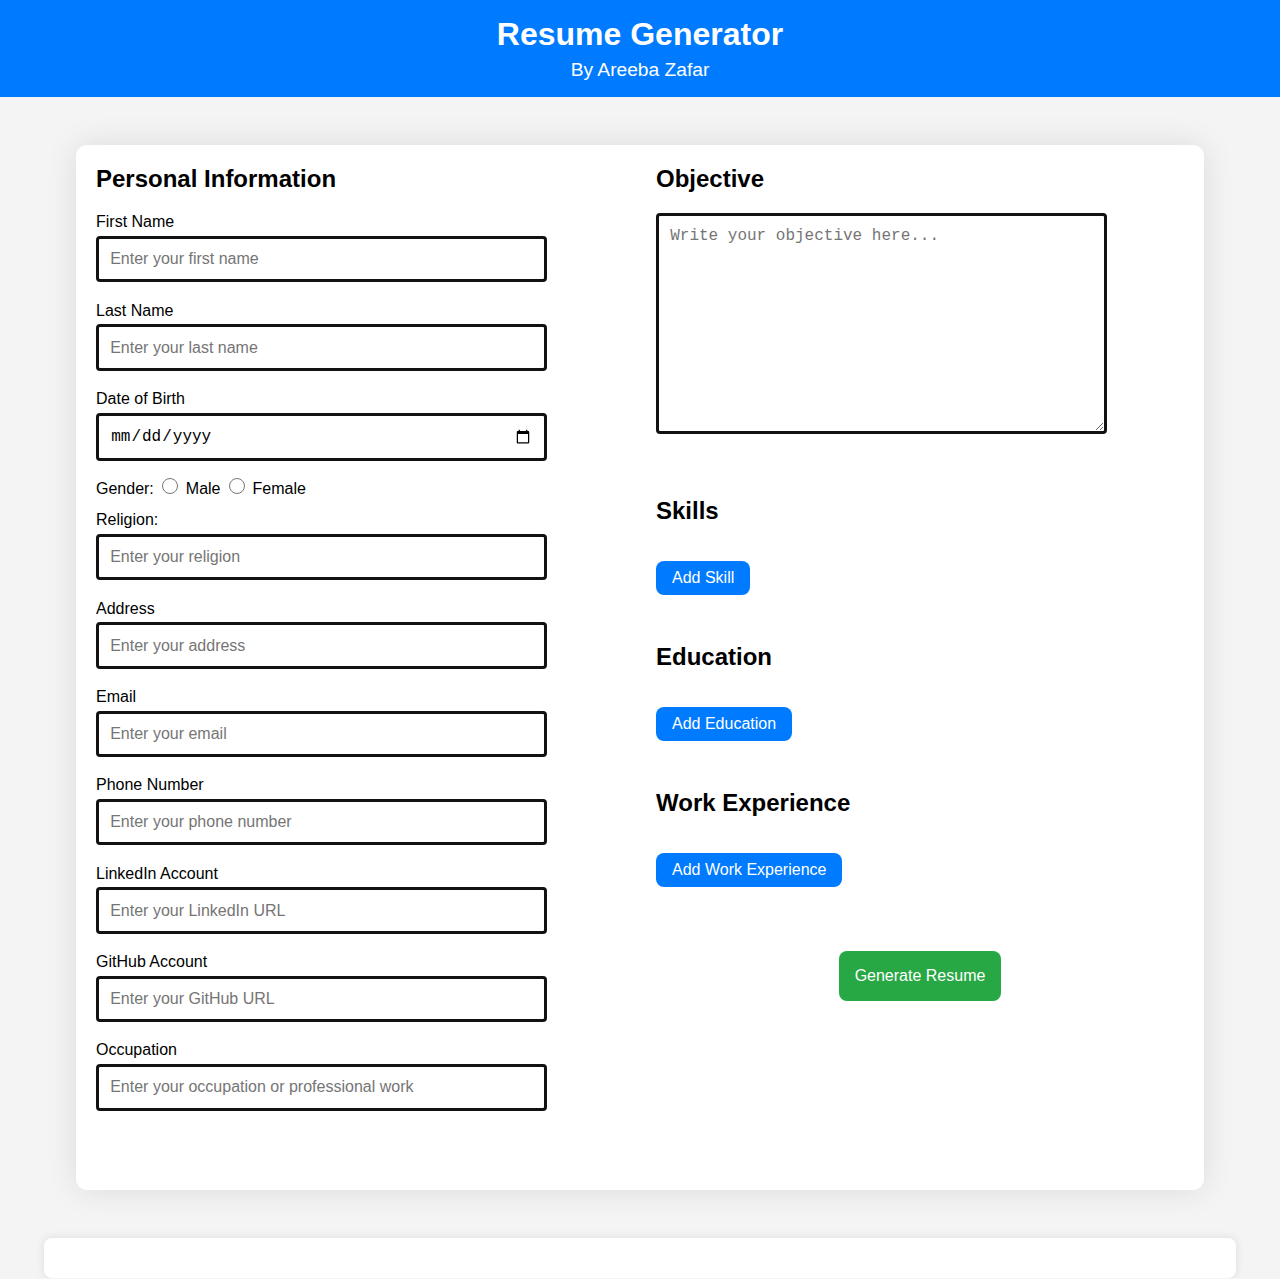
==== index.html @ 207bda74 "first commit" ====
<!DOCTYPE html>
<html lang="en">

<head>
    <meta charset="UTF-8">
    <meta name="viewport" content="width=device-width, initial-scale=1.0">
    <link rel="stylesheet" href="style.css">
    <title>Static Resume Builder</title>
</head>

<body>

    <div class="heading">
        <h1>Resume Generator</h1>
        <p>By Areeba Zafar</p>
    </div>

    <div class="container">
        <!-- Left Side: Personal Information -->
        <section class="personalInfo">
            <h2>Personal Information</h2>
            <div>
                <label for="fName">First Name</label>
                <input type="text" id="fName" placeholder="Enter your first name">
            </div>
            <div>
                <label for="lName">Last Name</label>
                <input type="text" id="lName" placeholder="Enter your last name">
            </div>
            <div>
                <label for="dob">Date of Birth</label>
                <input type="date" id="dob">
            </div>
            <div class="gender-options">
                <label>Gender:</label>
                <input type="radio" id="male" name="gender" value="male">
                <label for="male">Male</label>
                <input type="radio" id="female" name="gender" value="female">
                <label for="female">Female</label>
            </div>
            <div>
                <label for="religion">Religion:</label>
                <input type="text" id="religion" placeholder="Enter your religion">
            </div>
            <div>
                <label for="address">Address</label>
                <input type="text" id="address" placeholder="Enter your address">
            </div>
            <div>
                <label for="email">Email</label>
                <input type="email" id="email" placeholder="Enter your email">
            </div>
            <div>
                <label for="phone">Phone Number</label>
                <input type="tel" id="phone" placeholder="Enter your phone number">
            </div>
            <div>
                <label for="linkedin">LinkedIn Account</label>
                <input type="url" id="linkedin" placeholder="Enter your LinkedIn URL">
            </div>
            <div>
                <label for="github">GitHub Account</label>
                <input type="url" id="github" placeholder="Enter your GitHub URL">
            </div>
            <div>
                <label for="occupation">Occupation</label>
                <input type="text" id="occupation" placeholder="Enter your occupation or professional work">
            </div>
        </section>

        <!-- Right Side: Objective, Skills, Education, Work Experience -->
        <div class="right-sections">
            <section class="objective">
                <h2>Objective</h2>
                <textarea id="objective" placeholder="Write your objective here..."></textarea>
            </section>

            <section class="skills">
                <h2>Skills</h2>
                <div id="skills-container">
                    <!-- Skill fields will be added here -->
                </div>
                <button id="add-skill">Add Skill</button>
            </section>

            <section class="education">
                <h2>Education</h2>
                <div id="education-container">
                    <!-- Education fields will be added here -->
                </div>
                <button id="add-education">Add Education</button>
            </section>

            <section class="workExperience">
                <h2>Work Experience</h2>
                <div id="work-container">
                    <!-- Work experience fields will be added here -->
                </div>
                <button id="add-work">Add Work Experience</button>
            </section>

            <!-- Generate CV Button -->
    <div class="cv-button">
        <button class="generate-cv-btn">Generate Resume</button>
    </div>

        </div>
    </div>


    <!-- Container Where generated resume will be displayed -->
     <div class="resume-container">

     </div>

    <script src="main.js"></script>

</body>

</html>
---- style.css ----
body {
    font-family: Arial, sans-serif;
    margin: 0;
    padding: 1.25rem;
    background-color: #f4f4f4;
  }
  
  .heading {
    background-color: #007bff;
    color: #fff;
    padding: 3rem;
    text-align: center;
  }
  
  .heading h1 {
    margin: 0;
  }
  
  .heading p {
    margin: 0.4rem 0 0;
    font-size: 1.2rem;
    font-weight: 400;
  }
  
  .container {
    display: grid;
    grid-template-columns: 1fr 2fr;
    gap: 6rem;
    width: 100%;
    max-width: 70%;
    margin: 3rem auto;
    padding: 20px;
    background: white;
    border-radius: 0.7rem;
    box-shadow: 0 0 2rem rgba(0, 0, 0, 0.1);
  }
  
  .personalInfo {
    grid-column: 1;
  }
  
  .right-sections {
    grid-column: 2;
  }
  
  section {
    margin-bottom: 3rem;
  }
  
  section h2 {
    margin-top: 0;
  }
  
  label {
    display: block;
    margin: 0.5rem 0 0.3rem;
    font-size: 1rem;
    font-weight: 500;
  }
  
  input[type="text"],
  input[type="date"],
  textarea {
    width: 70%;
    padding: 0.7rem;
    margin-bottom: 0.7rem;
    border: 0.2rem solid #131111;
    border-radius: 4px;
    font-size: 1rem;
  }
  
  .social-media {
    margin-top: 2rem;
  }
  
  #objective {
    height: 12rem;
  }
  
  input[type="text"]::placeholder,
  input[type="date"]::placeholder,
  textarea::placeholder {
    font-size: 1rem;
  }
  
  input[type="date"] {
    font-size: 1rem;
  }
  
  .gender-options {
    display: flex;
    align-items: center;
  }
  
  .gender-options label {
    font-size: 1rem;
  }
  
  .gender-options input[type="radio"] {
    width: 1rem;
    height: 1rem;
    margin-left: 1rem;
    margin-right: 0.5rem;
    margin-bottom: 0.4rem;
  }
  
  button {
    padding: 0.5rem 1.4rem;
    border: none;
    background-color: #007bff;
    color: #fff;
    border-radius: 0.5rem;
    cursor: pointer;
    margin-right: 1rem;
    font-size: 1rem;
    margin-top: 1rem;
  }
  
  button:hover {
    background-color: #0056b3;
  }
  
  .remove-btn {
    background-color: #dc3545;
    border: none;
    padding: 0.5rem 0.5rem;
    color: #fff;
    border-radius: 0.3rem;
    cursor: pointer;
    margin-top: 0.3rem;
  }
  
  .remove-btn:hover {
    background-color: #c82333;
  }
  
  .generate-cv-btn {
    display: flex;
    margin: 4rem auto;
    padding: 1rem 1rem;
    background-color: #28a745;
    font-size: 1rem;
  }
  
  .generate-cv-btn:hover {
    background-color: #218838;
  }
  
  .cv-container {
    padding: 2rem;
    background-color: #fff;
    color: #131111;
    border-radius: 0.7rem;
    box-shadow: 0 0 2rem rgba(0, 0, 0, 0.1);
    width: 60%;
    margin: 3rem auto;
  }
  
  .cv-container h2 {
    text-align: center;
    font-size: 2rem;
    color: #007bff;
  }
  
  .cv-container p {
    font-size: 1.2rem;
    margin: 1rem 0;
  }
  
  .cv-container p strong {
    font-weight: 600;
  }
  
  .cv-container hr {
    height: 2rem;
  }
  
  @media (max-width: 1024px) {
    .container {
      grid-template-columns: 1fr;
      gap: 3rem;
      padding: 10px;
      max-width: 90%;
    }
  
    input[type="text"],
    input[type="date"],
    textarea {
      width: 70%;
    }
  
    .cv-container {
      width: 80%;
    }
  }
  
  @media (max-width: 768px) {
    .container {
      max-width: 100%;
    }
  
    .cv-container {
      width: 90%;
    }
  
    button {
      width: 100%;
      padding: 1rem;
      margin-bottom: 1rem;
    }
  
    .generate-cv-btn {
      width: 100%;
      justify-content: center;
      padding: 1rem;
    }
  }
  
  @media (max-width: 480px) {
    .heading {
      padding: 1rem;
    }
  
    .heading h1 {
      font-size: 1.5rem;
    }
  
    .heading p {
      font-size: 1rem;
    }
  
    .container {
      padding: 5px;
    }
  
    .generate-cv-btn {
      padding: 0.8rem;
    }
  
    input[type="text"],
    input[type="date"],
    textarea {
      padding: 1rem;
      font-size: 1.2rem;
    }
  }
  body {
    font-family: Arial, sans-serif;
    margin: 0;
    padding: 0;
    background-color: #f4f4f4;
  }
  
  .heading {
    background-color: #007bff;
    color: #fff;
    padding: 1rem;
    text-align: center;
  }
  
  .heading h1 {
    margin: 0;
  }
  
  .heading p {
    margin: 0.4rem 0 0;
    font-size: 1.2rem;
    font-weight: 400;
  }
  
  .container {
    display: flex;
    gap: 2rem;
    width: 100%;
    max-width: 85%;
    margin: 3rem auto;
    padding: 20px;
    background: white;
    border-radius: 0.7rem;
    box-shadow: 0 0 2rem rgba(0, 0, 0, 0.1);
  }
  
  .personalInfo,
  .right-sections {
    flex: 1;
  }
  
  section {
    margin-bottom: 3rem;
  }
  
  section h2 {
    margin-top: 0;
  }
  
  label {
    display: block;
    margin: 0.5rem 0 0.3rem;
    font-size: 1rem;
    font-weight: 500;
  }
  
  input[type="text"],
  input[type="date"],
  input[type="url"],
  input[type="email"],
  input[type="tel"],
  textarea {
    width: 80%;
    padding: 0.7rem;
    margin-bottom: 0.7rem;
    border: 0.2rem solid #131111;
    border-radius: 4px;
    font-size: 1rem;
  }
  
  #objective {
    height: 12rem;
  }
  
  input[type="text"]::placeholder,
  input[type="date"]::placeholder,
  input[type="tel"]::placeholder,
  input[type="email"]::placeholder,
  input[type="url"]::placeholder,
  textarea::placeholder {
    font-size: 1rem;
  }
  
  input[type="date"] {
    font-size: 1rem;
  }
  
  .gender-options {
    display: flex;
    align-items: center;
  }
  
  .gender-options label {
    font-size: 1rem;
  }
  
  .gender-options input[type="radio"] {
    width: 1rem;
    height: 1rem;
    margin-left: 0.5rem;
    margin-right: 0.5rem;
    margin-bottom: 0.4rem;
  }
  
  button {
    padding: 0.5rem 1rem;
    border: none;
    background-color: #007bff;
    color: #fff;
    border-radius: 0.5rem;
    cursor: pointer;
    margin-right: 1rem;
    font-size: 1rem;
  }
  
  button:hover {
    background-color: #0056b3;
  }
  
  .remove-btn {
    background-color: #dc3545;
    border: none;
    padding: 0.5rem 0.5rem;
    color: #fff;
    border-radius: 0.3rem;
    cursor: pointer;
    margin-top: 0.3rem;
    margin-bottom: 0.5rem;
  }
  
  .remove-btn:hover {
    background-color: #c82333;
  }
  
  .cv-button {
    display: flex;
    justify-content: center;
  }
  
  .generate-cv-btn {
    margin: 1rem auto;
    padding: 1rem 1rem;
    background-color: #28a745;
    font-size: 1rem;
  }
  
  .generate-cv-btn:hover {
    background-color: #218838;
  }
  
  .resume-container {
    max-width: 90%;
    margin: auto;
    background: #fff;
    padding: 1.25rem;
    border-radius: 0.5rem;
    box-shadow: 0 0 0.625rem rgba(0, 0, 0, 0.1);
  }
  
  .resume-container .header {
    text-align: center;
    margin-bottom: 1.875rem;
  }
  
  .resume-container .header h1 {
    font-size: 2.5rem;
    color: #007bff;
  }
  
  .resume-container .header p {
    font-size: 1.2rem;
  }
  
  .resume-container .resume-content {
    display: flex;
    flex-wrap: wrap;
    gap: 1.25rem;
  }
  
  .resume-container .left-side,
  .right-side {
    flex: 1;
  }
  
  .resume-container .left-side {
    padding-right: 1.25rem;
  }
  
  .resume-container .right-side {
    padding-left: 1.25rem;
    border-left: 0.0625rem solid #ccc;
  }
  
  .resume-container section {
    margin-bottom: 1.875rem;
    padding: 0.625rem;
    background: #f9f9f9;
    border-radius: 0.25rem;
  }
  
  .resume-container h2 {
    background: #007bff;
    color: white;
    padding: 0.9375rem;
    border-radius: 0.25rem;
    font-size: 1.5rem;
    margin-bottom: 2rem;
  }
  
  .resume-container p {
    margin-bottom: 0.9375rem;
  }
  
  .resume-container a {
    color: #007bff;
    text-decoration: none;
  }
  
  .resume-container a:hover {
    text-decoration: underline;
  }
  
  .resume-container h3 {
    font-size: 1.2rem;
    color: #333;
    margin-bottom: 0.625rem;
  }
  
  .resume-container ul {
    list-style-type: none;
    padding: 0;
    margin: 0;
    display: flex;
    flex-direction: column;
    align-items: center;
    margin-bottom: 2rem;
  }
  
  .resume-container ul li {
    background: #e9ecef;
    margin: 1rem 0;
    padding: 1rem;
    border-radius: 0.25rem;
    width: 80%;
    text-align: center;
  }
  
  .resume-container .footer {
    text-align: center;
    padding: 0.9375rem;
    border-top: 0.0625rem solid #ccc;
    margin-top: 1.875rem;
    font-size: 1rem;
    font-weight: 600;
  }
  
  .resume-container .footer a {
    text-decoration: none;
    color: #007bff;
    margin: 0 0.75rem;
  }
  
  .resume-container .footer a:hover {
    text-decoration: underline;
  }
  
  @media (max-width: 1024px) {
    .container {
      flex-direction: row;
      max-width: 90%;
      padding: 10px;
    }
  
    .personalInfo,
    .right-sections {
      flex: 1;
    }
  
    input[type="text"],
    input[type="date"],
    input[type="url"],
    input[type="email"],
    input[type="tel"],
    textarea {
      width: 70%;
    }
  
    .cv-container {
      width: 80%;
    }

    .resume-container {
        max-width: 85%;
      }
    
  }
  
  @media (max-width: 768px) {
    .container {
      flex-direction: column;
      gap: 1rem;
    }
  
    .personalInfo,
    .right-sections {
      width: 100%;
    }
  
    button {
      width: 10rem;
      margin-bottom: 1rem;
    }
  
    .generate-cv-btn {
      width: 12rem;
    }
  
    .remove-btn {
      width: 5rem;
      margin-top: 0.5rem;
    }
  
    .resume-container .resume-content {
      flex-direction: column;
      gap: 0;
    }
  
    .resume-container .left-side,
    .right-side {
      padding: 0;
      border-left: none;
    }

    .resume-container .right-side {
        border: none
      }
  
    .resume-container ul {
      flex-direction: column;
    }
  
    .resume-container li {
      width: 100%;
      max-width: none;
      text-align: center;
    }
  }
  
  @media (max-width: 480px) {
    .heading {
      padding: 1rem;
    }
  
    .heading h1 {
      font-size: 1rem;
    }
  
    .heading p {
      font-size: 1rem;
    }


    input[type="text"],
    input[type="date"],
    input[type="url"],
    input[type="email"],
    input[type="tel"],
    textarea {
      padding: 0.7rem;
      font-size: 0.9rem;
    }

    .resume-container .right-side {
        padding-left: 0;
    }
  
    .resume-container .header h1 {
      font-size: 2rem;
    }
  
    .resume-container .header p {
      font-size: 1rem;
    }
  
    .resume-container h2 {
      font-size: 1.2rem;
      margin-bottom: 1rem;
    }
  
    .resume-container h3 {
      font-size: 1rem;
    }
  }
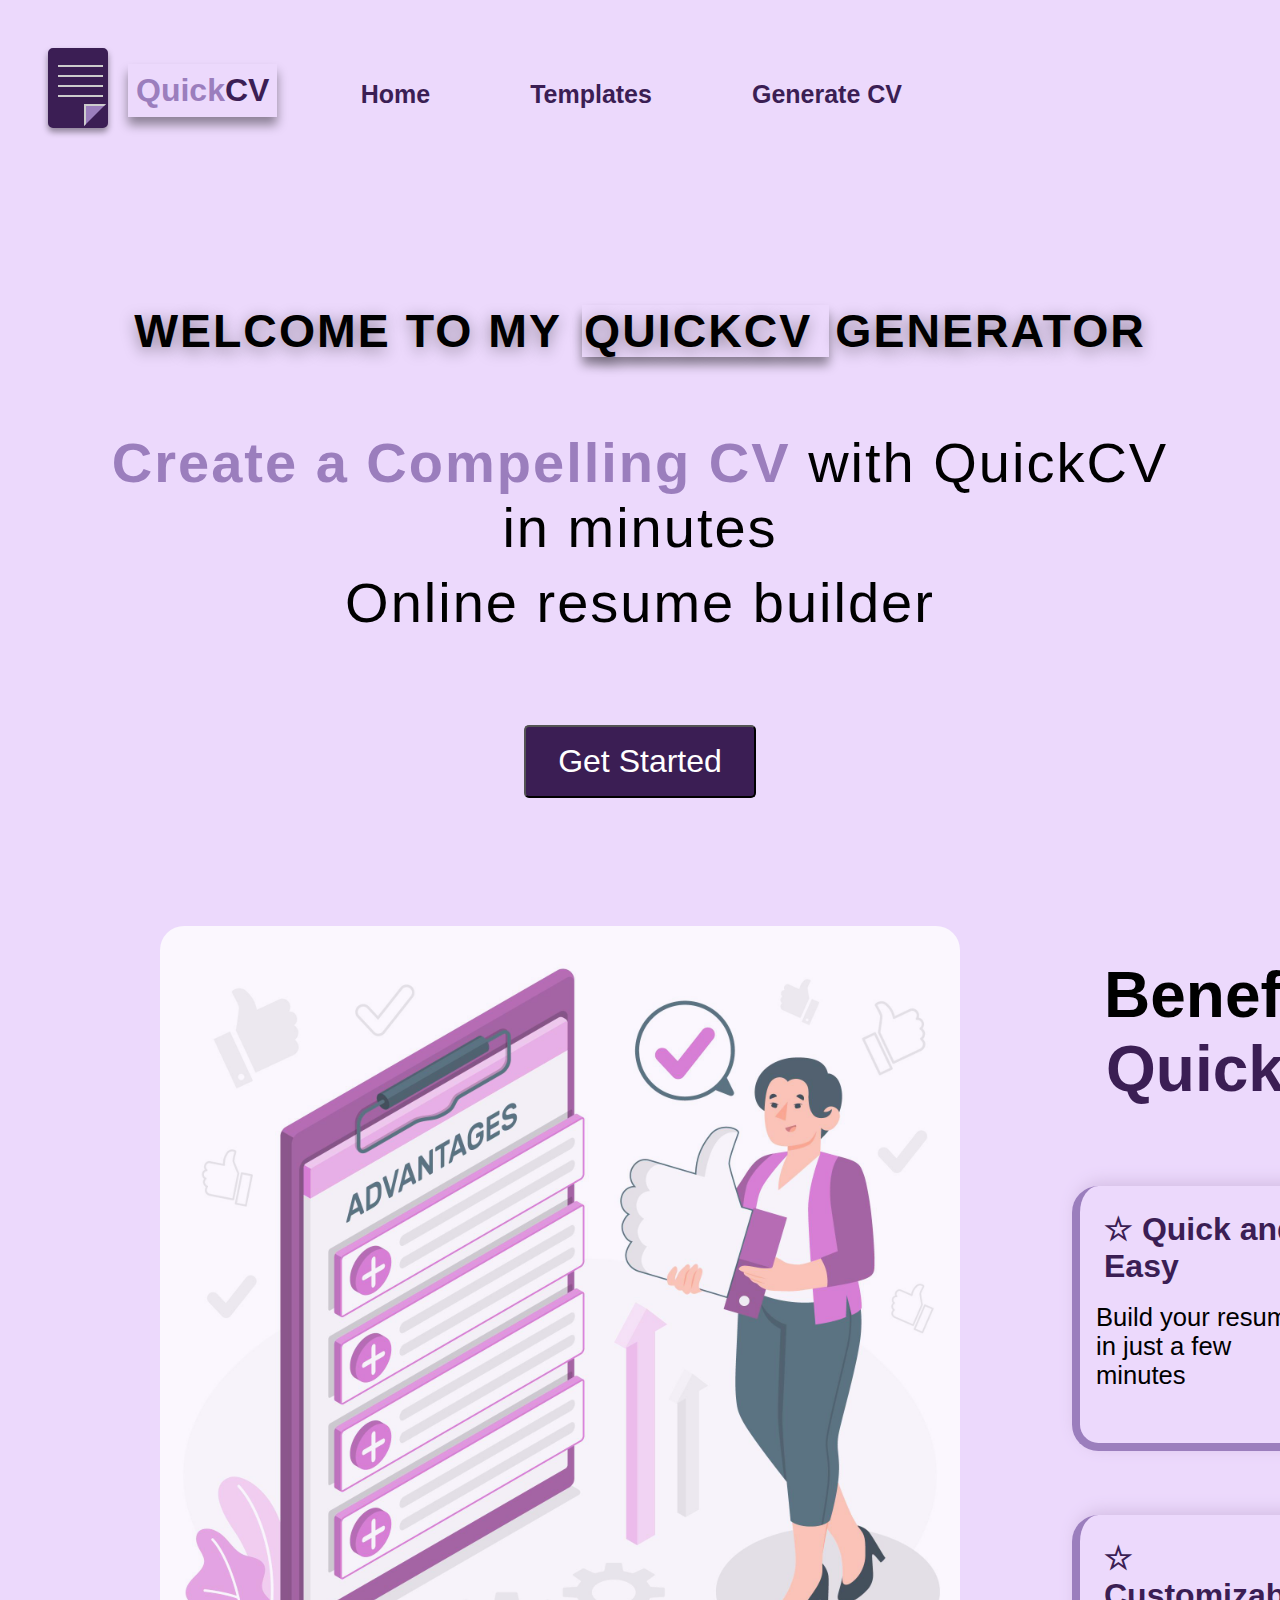
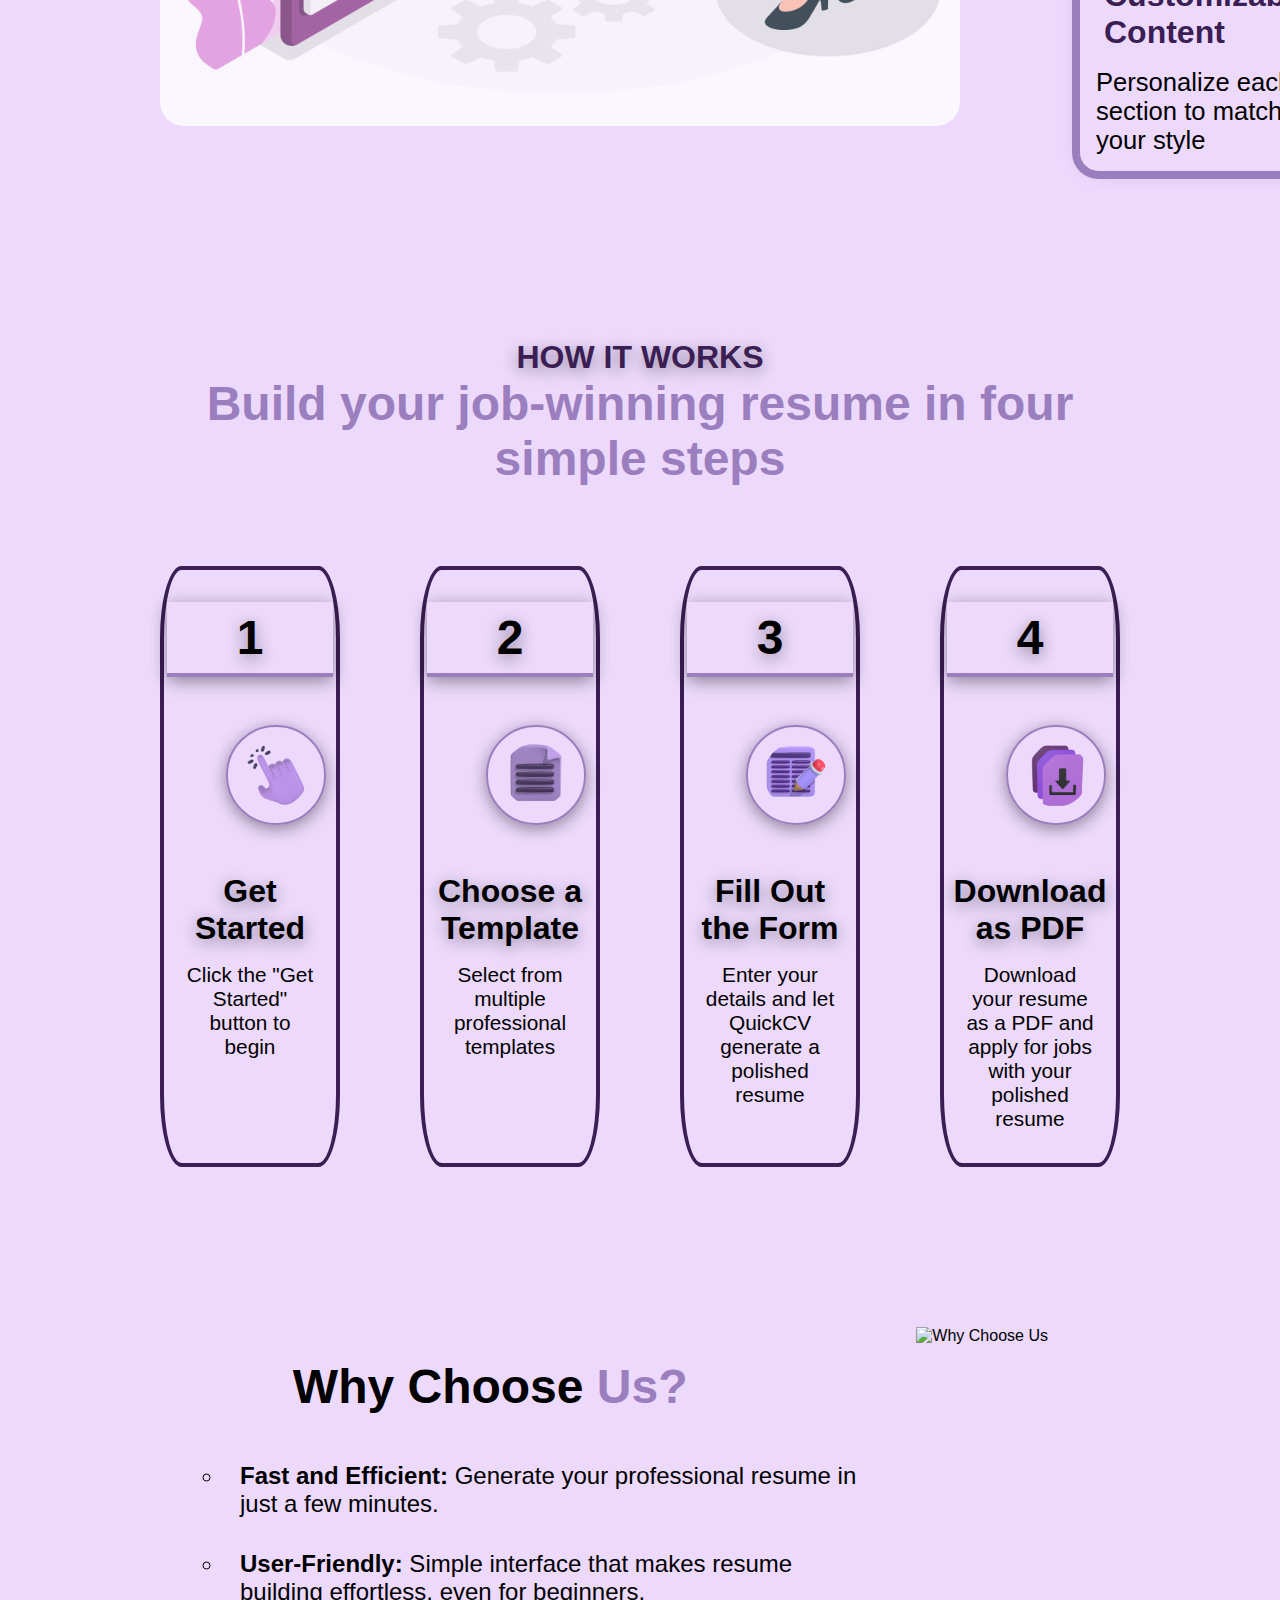
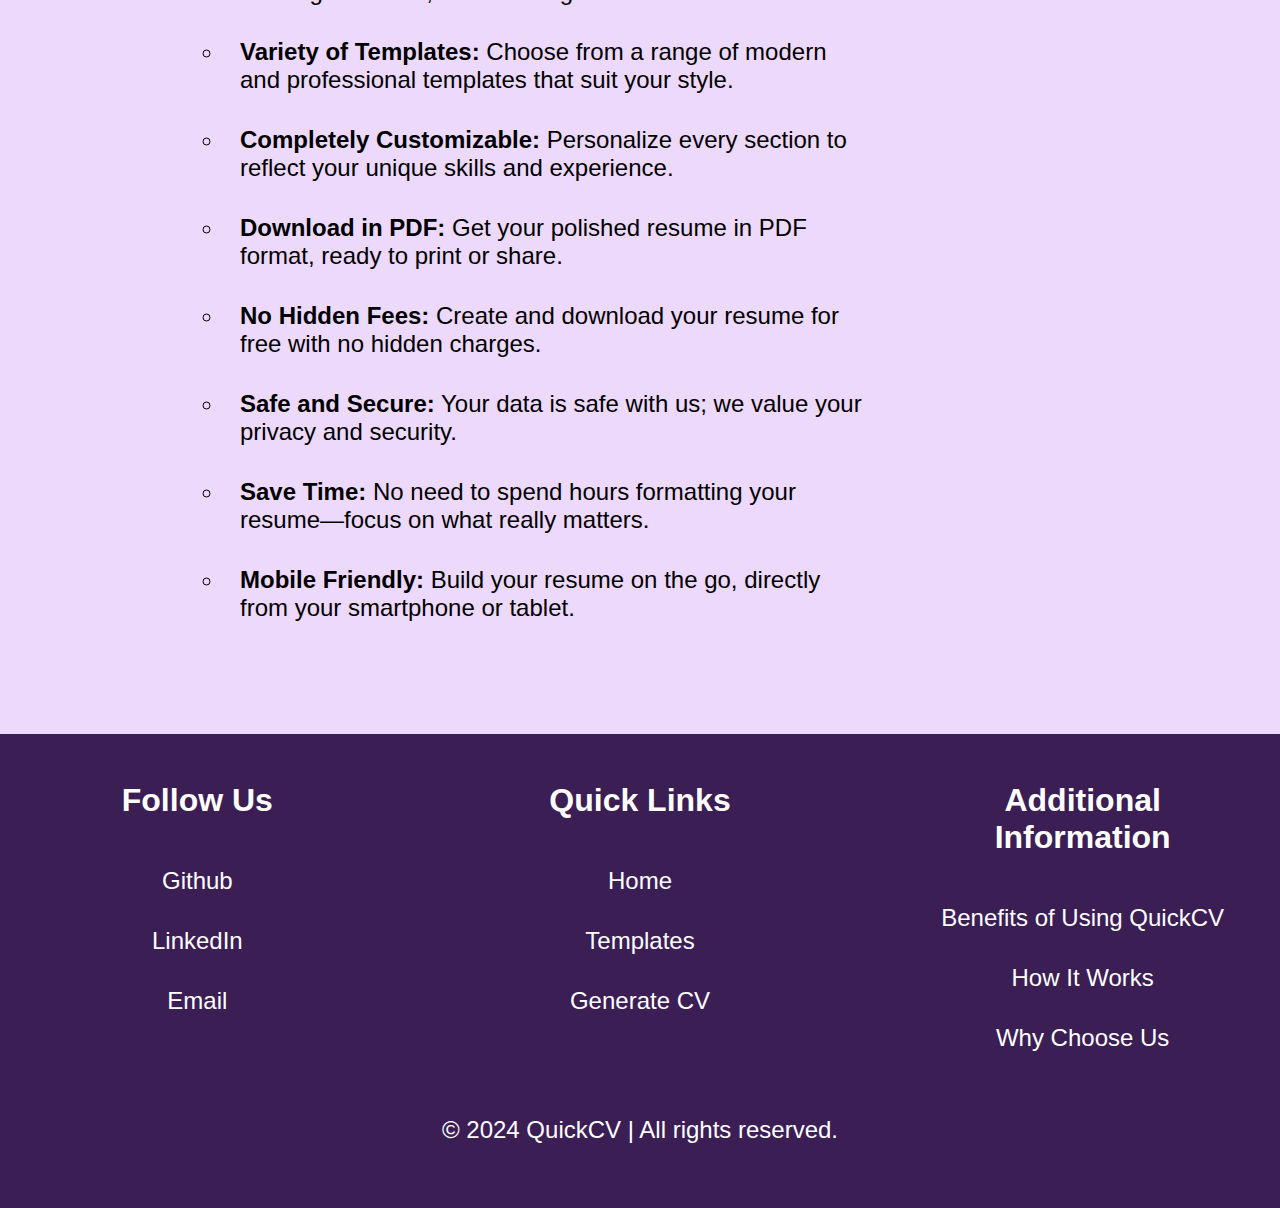
==== commit 4dd968e7: "making UI more better" ====
--- a/index.html
+++ b/index.html
@@ -1,120 +1,132 @@
 <!DOCTYPE html>
 <html lang="en">
-
 <head>
     <meta charset="UTF-8">
     <meta name="viewport" content="width=device-width, initial-scale=1.0">
-    <link rel="stylesheet" href="style.css">
-    <title>Static Resume Builder</title>
+    <link rel="stylesheet" href="main.css">
+    <title>Dynamic Resume Builder</title>
 </head>
+<body>
+    <header class="header">
+        <div class="resume-icon"></div>
+        <h2 class="resume-icon-text"><span>Quick</span>CV</h2>
+        <nav>
+            <ul>
+                <li><a href="index.html">Home</a></li>
+                <li><a href="templates.html">Templates</a></li>
+                <li><a href="cvGenerator.html">Generate CV</a></li>
+            </ul>
+        </nav>
+    </header>
 
-<body>
+    <main>
+        <!-- Welcome Section -->
+        <section class="welcome-section">
+            <h5>Welcome to my <span>QuickCV </span>Generator</h5>
+            <p><span class="cv-sub-title">Create a Compelling CV</span> with QuickCV in minutes</p>
+            <p>Online resume builder</p>
+            <button><a href="templates.html">Get Started</a></button>
+        </section>
 
-    <div class="heading">
-        <h1>Resume Generator</h1>
-        <p>By Areeba Zafar</p>
-    </div>
-
-    <div class="container">
-        <!-- Left Side: Personal Information -->
-        <section class="personalInfo">
-            <h2>Personal Information</h2>
+        <!-- Benefits Section -->
+        <section class="benefits-section" id="benefits">
             <div>
-                <label for="fName">First Name</label>
-                <input type="text" id="fName" placeholder="Enter your first name">
+                <img src="images/advantages2.jpg" alt="Benefits for using our resume">
             </div>
             <div>
-                <label for="lName">Last Name</label>
-                <input type="text" id="lName" placeholder="Enter your last name">
-            </div>
-            <div>
-                <label for="dob">Date of Birth</label>
-                <input type="date" id="dob">
-            </div>
-            <div class="gender-options">
-                <label>Gender:</label>
-                <input type="radio" id="male" name="gender" value="male">
-                <label for="male">Male</label>
-                <input type="radio" id="female" name="gender" value="female">
-                <label for="female">Female</label>
-            </div>
-            <div>
-                <label for="religion">Religion:</label>
-                <input type="text" id="religion" placeholder="Enter your religion">
-            </div>
-            <div>
-                <label for="address">Address</label>
-                <input type="text" id="address" placeholder="Enter your address">
-            </div>
-            <div>
-                <label for="email">Email</label>
-                <input type="email" id="email" placeholder="Enter your email">
-            </div>
-            <div>
-                <label for="phone">Phone Number</label>
-                <input type="tel" id="phone" placeholder="Enter your phone number">
-            </div>
-            <div>
-                <label for="linkedin">LinkedIn Account</label>
-                <input type="url" id="linkedin" placeholder="Enter your LinkedIn URL">
-            </div>
-            <div>
-                <label for="github">GitHub Account</label>
-                <input type="url" id="github" placeholder="Enter your GitHub URL">
-            </div>
-            <div>
-                <label for="occupation">Occupation</label>
-                <input type="text" id="occupation" placeholder="Enter your occupation or professional work">
+                <h3>Benefits of Using <span>QuickCV</span></h3>
+            <ul>
+                <li><span> ☆ Quick and Easy</span> <p>Build your resume in just a few minutes</p></li>
+                <li><span>☆ Professional Templates</span><p>Choose from a variety of stylish templates</p></li>
+                <li><span>☆ Customizable Content</span> <p>Personalize each section to match your style</p></li>
+                <li><span>☆ Downloadable and Printable</span><p>Get your resume in PDF format, ready to share</p></li>
+            </ul>
             </div>
         </section>
 
-        <!-- Right Side: Objective, Skills, Education, Work Experience -->
-        <div class="right-sections">
-            <section class="objective">
-                <h2>Objective</h2>
-                <textarea id="objective" placeholder="Write your objective here..."></textarea>
-            </section>
+        <!-- How It Works Section -->
+        <section class="how-it-works-section" id="how-it-works">
+            <h3>How It Works</h3>
+            <h4>Build your job-winning resume in four simple steps</h4>
+            <ol>
+                    <li>
+                        <h5>1</h5>
+                        <img src="images/getStarted.png" alt="Get Started"/>
+                        <strong>Get Started</strong> <p>Click the "Get Started" button to begin</p></li>
+                    <li>
+                        <h5>2</h5>
+                        <img src="images/template.png" alt="Choosing a Template"/>
+                        <strong>Choose a Template</strong><p>Select from multiple professional templates</p></li>
+                    <li>
+                        <h5>3</h5>
+                        <img src="/images/form.png" alt="Filling the Form"/>
+                        <strong>Fill Out the Form</strong> <p>Enter your details and let QuickCV generate a polished resume</p></li>
+                    <li>
+                        <h5>4</h5>
+                        <img src="images/download.png" alt="Download PDF"/>
+                        <strong>Download as PDF</strong><p>Download your resume as a PDF and apply for jobs with your polished resume</p></li>
+            </ol>
+        </section>
 
-            <section class="skills">
-                <h2>Skills</h2>
-                <div id="skills-container">
-                    <!-- Skill fields will be added here -->
-                </div>
-                <button id="add-skill">Add Skill</button>
-            </section>
+        <!-- Why Choose Us Section -->
+        <section class="why-choose-us-section" id="why-choose-us">
+            <div>
+                <h3>Why Choose <span>Us?</span></h3>
+            <ul>
+                <li><strong>Fast and Efficient:</strong> Generate your professional resume in just a few minutes.</li>
+                <li><strong>User-Friendly:</strong> Simple interface that makes resume building effortless, even for beginners.</li>
+                <li><strong>Variety of Templates:</strong> Choose from a range of modern and professional templates that suit your style.</li>
+                <li><strong>Completely Customizable:</strong> Personalize every section to reflect your unique skills and experience.</li>
+                <li><strong>Download in PDF:</strong> Get your polished resume in PDF format, ready to print or share.</li>
+                <li><strong>No Hidden Fees:</strong> Create and download your resume for free with no hidden charges.</li>
+                <li><strong>Safe and Secure:</strong> Your data is safe with us; we value your privacy and security.</li>
+                <li><strong>Save Time:</strong> No need to spend hours formatting your resume—focus on what really matters.</li>
+                <li><strong>Mobile Friendly:</strong> Build your resume on the go, directly from your smartphone or tablet.</li>
+            </ul>
+            </div>
+            <img src="images/whyUs.gif" alt="Why Choose Us">
+        </section>
+    </main>
 
-            <section class="education">
-                <h2>Education</h2>
-                <div id="education-container">
-                    <!-- Education fields will be added here -->
-                </div>
-                <button id="add-education">Add Education</button>
-            </section>
-
-            <section class="workExperience">
-                <h2>Work Experience</h2>
-                <div id="work-container">
-                    <!-- Work experience fields will be added here -->
-                </div>
-                <button id="add-work">Add Work Experience</button>
-            </section>
-
-            <!-- Generate CV Button -->
-    <div class="cv-button">
-        <button class="generate-cv-btn">Generate Resume</button>
-    </div>
-
+    <footer class="footer">
+        <div class="footer-container">
+            <!-- Social Networks Section -->
+            <div class="footer-section social-networks">
+                <h3>Follow Us</h3>
+                <ul>
+                    <li><a href="https://github.com/AreebaZafarChohan/portfolio-next.js.git" target="_blank">Github</a></li>
+                    <li><a href="https://www.linkedin.com/in/areeba-zafar-973917303/?lipi=urn%3Ali%3Apage%3Ad_flagship3_messaging_conversation_detail%3BoBeXsi05TJelFMCv%2FLg3Hw%3D%3D" target="_blank">LinkedIn</a></li>
+                    <li><a href="mailto:areebazafar715@gmail.com" target="_blank">Email</a></li>
+                </ul>
+            </div>
+    
+            <!-- Quick Links Section -->
+            <div class="footer-section quick-links">
+                <h3>Quick Links</h3>
+                <ul>
+                    <li><a href="index.html">Home</a></li>
+                    <li><a href="templates.html">Templates</a></li>
+                    <li><a href="cvGenerator.html">Generate CV</a></li>
+                </ul>
+            </div>
+    
+            <!-- Additional Information Section -->
+            <div class="footer-section additional-info">
+                <h3>Additional Information</h3>
+                <ul>
+                    <li> <a href="#benefits">Benefits of Using QuickCV</a></li>
+                    <li> <a href="#how-it-works">How It Works</a></li>
+                    <li>  <a href="#why-choose-us">Why Choose Us</a></li>
+                </ul>
+            </div>
         </div>
-    </div>
-
-
-    <!-- Container Where generated resume will be displayed -->
-     <div class="resume-container">
-
-     </div>
-
+    
+        <!-- Footer Bottom -->
+        <div class="footer-bottom">
+            <p>&copy; 2024 QuickCV | All rights reserved.</p>
+        </div>
+    </footer>
+    
     <script src="main.js"></script>
-
 </body>
-
 </html>--- a/main.css
+++ b/main.css
@@ -0,0 +1,355 @@
+* {
+    margin: 0;
+    padding: 0;
+    box-sizing: border-box;
+}
+
+:root {
+    --primary-color: #3B1E54;
+    --secandory-color: #9B7EBD;
+    --light-purple: #D4BEE4;
+    --text-color: #000000;
+    --bg-color: #ecd9fc;
+}
+
+body {
+    font-family:Arial, Helvetica, sans-serif;
+    margin: 0;
+    padding: 0;
+    background-color: var(--bg-color);
+}
+
+.header {
+    display: flex;
+    flex-direction: row;
+    justify-content: space-between;
+    padding: 3rem;
+    text-align: center;
+}
+
+.resume-icon {
+    position: relative;
+    width: 60px;
+    height: 80px;
+    background-color: var(--primary-color);
+    border: 2px solid var(--primary-color);
+    border-radius: 5px;
+    box-shadow: 0px 4px 6px rgba(1, 1, 1, 0.4);
+    overflow: hidden;
+}
+
+/* Folded corner */
+.resume-icon::after {
+    content: "";
+    position: absolute;
+    bottom: 0;
+    right: 0;
+    width: 20px;
+    height: 20px;
+    background-color: var(--secandory-color); 
+    clip-path: polygon(0 0, 100% 0, 0 100%);
+    border-top: 2px solid #ccc;
+    border-left: 2px solid #ccc;
+}
+
+/* Lines inside the paper */
+.resume-icon::before {
+    content: "";
+    position: absolute;
+    top: 15px;
+    left: 8px;
+    width: 80%;
+    height: 2px;
+    background-color :#ccc;
+    box-shadow: 0 10px 0 #ccc, 0 20px 0 #ccc, 0 30px 0 #ccc; 
+}
+
+.resume-icon-text {
+    position: absolute;
+    left: 8rem;
+    top: 4rem;
+    color: var(--primary-color);
+    font-size: 2rem;
+    box-shadow: 0px 8px 10px rgba(1, 1, 1, 0.4);
+    padding: 0.5rem;
+    font-family:'Gill Sans', 'Gill Sans MT', Calibri, 'Trebuchet MS', sans-serif;
+}
+
+.resume-icon-text span {
+    color: var(--secandory-color);
+}
+
+nav ul {
+    display: flex;
+    flex-direction: row;
+    justify-content: center;
+    gap: 5rem;
+    list-style: none;
+    margin: 2rem 20rem 0 0;
+}
+
+nav ul li a {
+    text-decoration: none;
+    font-size: 25px;
+    font-weight: bold;
+    padding: 30px 10px 0px 10px;
+    color: var(--primary-color);
+    border-bottom: 2px solid transparent;
+    transition: border-bottom 0.4s ease-in-out;
+}
+
+a:hover {
+    border-bottom: 4px solid var(--primary-color);
+    cursor: pointer;
+}
+
+.welcome-section {
+    padding: 6rem;
+    text-align: center;
+    font-size: 3.5rem;
+    color: var(--text-color);
+    letter-spacing: 2px;
+}
+
+.welcome-section h5 {
+    padding: 2rem;
+    text-transform: uppercase;
+    margin-bottom: 2.5rem;
+    text-shadow: 0px 4px 16px rgba(1, 1, 1, 0.4);
+}
+
+.welcome-section h5 span {
+    box-shadow: 0px 8px 10px rgba(1, 1, 1, 0.4);
+    padding: 0px 2px;
+    margin: 0px 6px;
+}
+
+.welcome-section p {
+    font-size: 3.5rem;
+    padding-bottom: 10px;
+    font-family:'Franklin Gothic Medium', 'Arial Narrow', Arial, sans-serif;
+    
+}
+
+.cv-sub-title {
+    color: var(--secandory-color);
+    font-weight: bold;
+}
+
+.welcome-section button {
+    margin-top: 5rem;
+    background-color: var(--primary-color);
+    padding: 1rem 2rem;
+    border-radius: 5px;
+}
+
+button a {
+    text-decoration: none;
+    color: white;
+    font-size: 2rem;
+}
+
+button:hover {
+    background-color: var(--secandory-color);
+}
+
+.benefits-section {
+    margin: 2rem 10rem;
+    display: flex;
+    gap: 7rem;
+}
+
+.benefits-section img {
+    width: 800px;
+    border-radius: 3%;
+    opacity: 80%;
+}
+
+.benefits-section h3 {
+    font-size: 4rem;
+    font-family:'Franklin Gothic Medium', 'Arial Narrow', Arial, sans-serif;
+    padding: 2rem;
+    margin-bottom: 3rem;
+}
+
+.benefits-section h3 span {
+    color: var(--primary-color);
+    padding: 4px 2px;
+}
+
+.benefits-section ul {
+    display: grid;
+    grid-template-columns: repeat(2, 1fr);
+    gap: 4rem;
+}
+
+.benefits-section ul li span {
+    font-size: 2rem;
+    font-weight: 600;
+    padding: 0.5rem;
+    color: var(--primary-color);
+}
+
+.benefits-section ul li {
+    font-size: 1.6rem;
+    padding: 1rem 1rem;
+    border-left: 8px solid var(--secandory-color);
+    border-bottom: 8px solid var(--secandory-color);
+    border-radius: 10%;
+    box-shadow: 4px -4px 16px var(--light-purple);
+    display: flex;
+    flex-direction: column;
+    gap: 0.6rem;
+    transition: transform 0.6s ease-in-out;
+    transform: scale(1);
+}
+
+.benefits-section ul li:hover{
+   transform: scale(1.10);
+}
+
+.how-it-works-section {
+    margin: 10rem;
+    text-align: center;
+}
+
+.how-it-works-section h3 {
+    font-size: 2rem;
+    padding: 0 2rem;
+    text-transform: uppercase;
+    color: var(--primary-color);
+    text-shadow: 0px 4px 16px rgba(1, 1, 1, 0.4);
+}
+
+.how-it-works-section h4 {
+    font-size: 3rem;
+    padding: 0 2rem;
+    margin-bottom: 5rem;
+    color: var(--secandory-color);
+}
+
+.how-it-works-section ol li {
+    display: flex;
+    flex-direction: column;
+    gap: 1rem;
+    border: 4px solid var(--primary-color);
+    border-radius: 12%;
+    padding: 2rem 0.2rem;
+    transition: transform 0.6s ease-in-out;
+    transform: scale(1);
+}
+
+.how-it-works-section ol li img {
+    width: 60%;
+    margin: 2rem;
+    margin-left: 3.7rem;
+    border: 2px solid var(--secandory-color);
+    padding: 1rem;
+    border-radius: 50%;
+    box-shadow: 0px 4px 16px rgba(1, 1, 1, 0.4);
+}
+
+.how-it-works-section ol li strong {
+    font-size: 2rem;
+    text-shadow: 0px 4px 16px rgba(1, 1, 1, 0.4);
+}
+
+.how-it-works-section ol li h5 {
+    font-size: 3rem;
+    text-shadow: 0px 4px 16px rgba(1, 1, 1, 0.4);
+    border-bottom: 4px solid var(--secandory-color);
+    padding: 0.5rem;
+    box-shadow: 0px 4px 16px rgba(1, 1, 1, 0.4);
+}
+
+.how-it-works-section ol li p {
+    font-size: 1.3rem;
+    padding: 0 1rem;
+}
+
+.how-it-works-section ol {
+    display: grid;
+    grid-template-columns: repeat(4, 1fr);
+    gap: 5rem;
+}
+
+.how-it-works-section ol li:hover {
+    transform: scale(1.07);
+    box-shadow: 0px 4px 16px var(--primary-color);
+}
+
+.why-choose-us-section {
+ display: flex;
+ flex-direction: row;
+ margin: 4rem;
+}
+
+.why-choose-us-section h3 {
+    font-size: 3rem;
+    text-align: center;
+    margin: 2rem 1rem;
+    color: var(--text-color);
+}
+
+.why-choose-us-section h3 span {
+    color: var(--secandory-color);
+}
+
+.why-choose-us-section ul {
+    list-style:circle;
+    margin: 2rem;
+    margin-left: 10rem;
+}
+
+.why-choose-us-section ul li {
+    padding: 1rem;
+    font-size: 1.5rem;
+    color: var(--text-color);
+}
+
+.why-choose-us-section img {
+    width: 40%;
+    height: 40%;
+}
+
+
+footer {
+    text-align: center;
+    padding: 1rem;
+    background-color: var(--primary-color);
+    color: white;
+}
+
+.footer-container {
+    display: grid;
+    grid-template-columns: repeat(3, 1fr);
+    gap: 5rem;
+}
+
+footer h3 {
+    font-size: 2rem;
+    padding: 2rem;
+}
+
+footer ul {
+    list-style: none;
+}
+
+footer ul li {
+    padding: 1rem;
+}
+
+footer ul li a {
+    font-size: 1.5rem;
+    color: white;
+    text-decoration: none;
+}
+
+.footer-bottom {
+    margin: 3rem;
+    font-size: 1.5rem;
+}
+
+footer ul li a:hover{
+    text-decoration: underline;
+}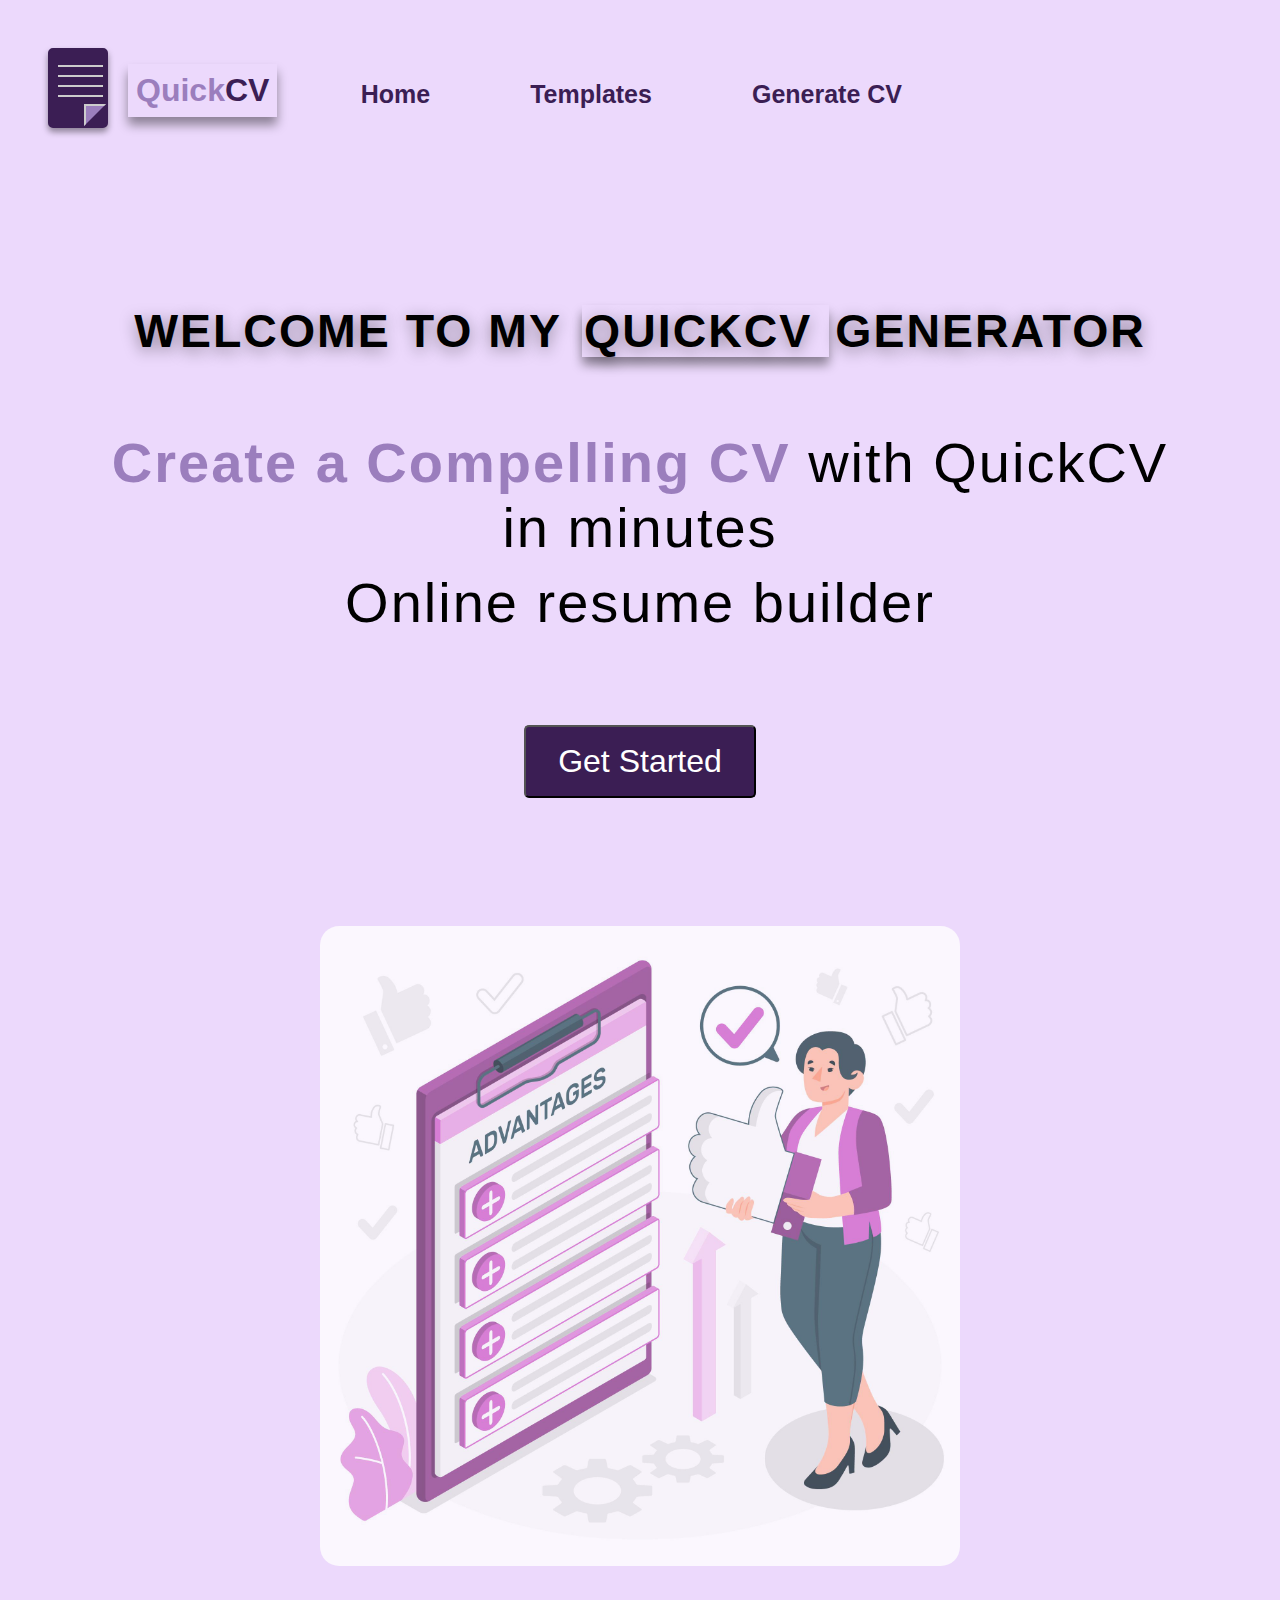
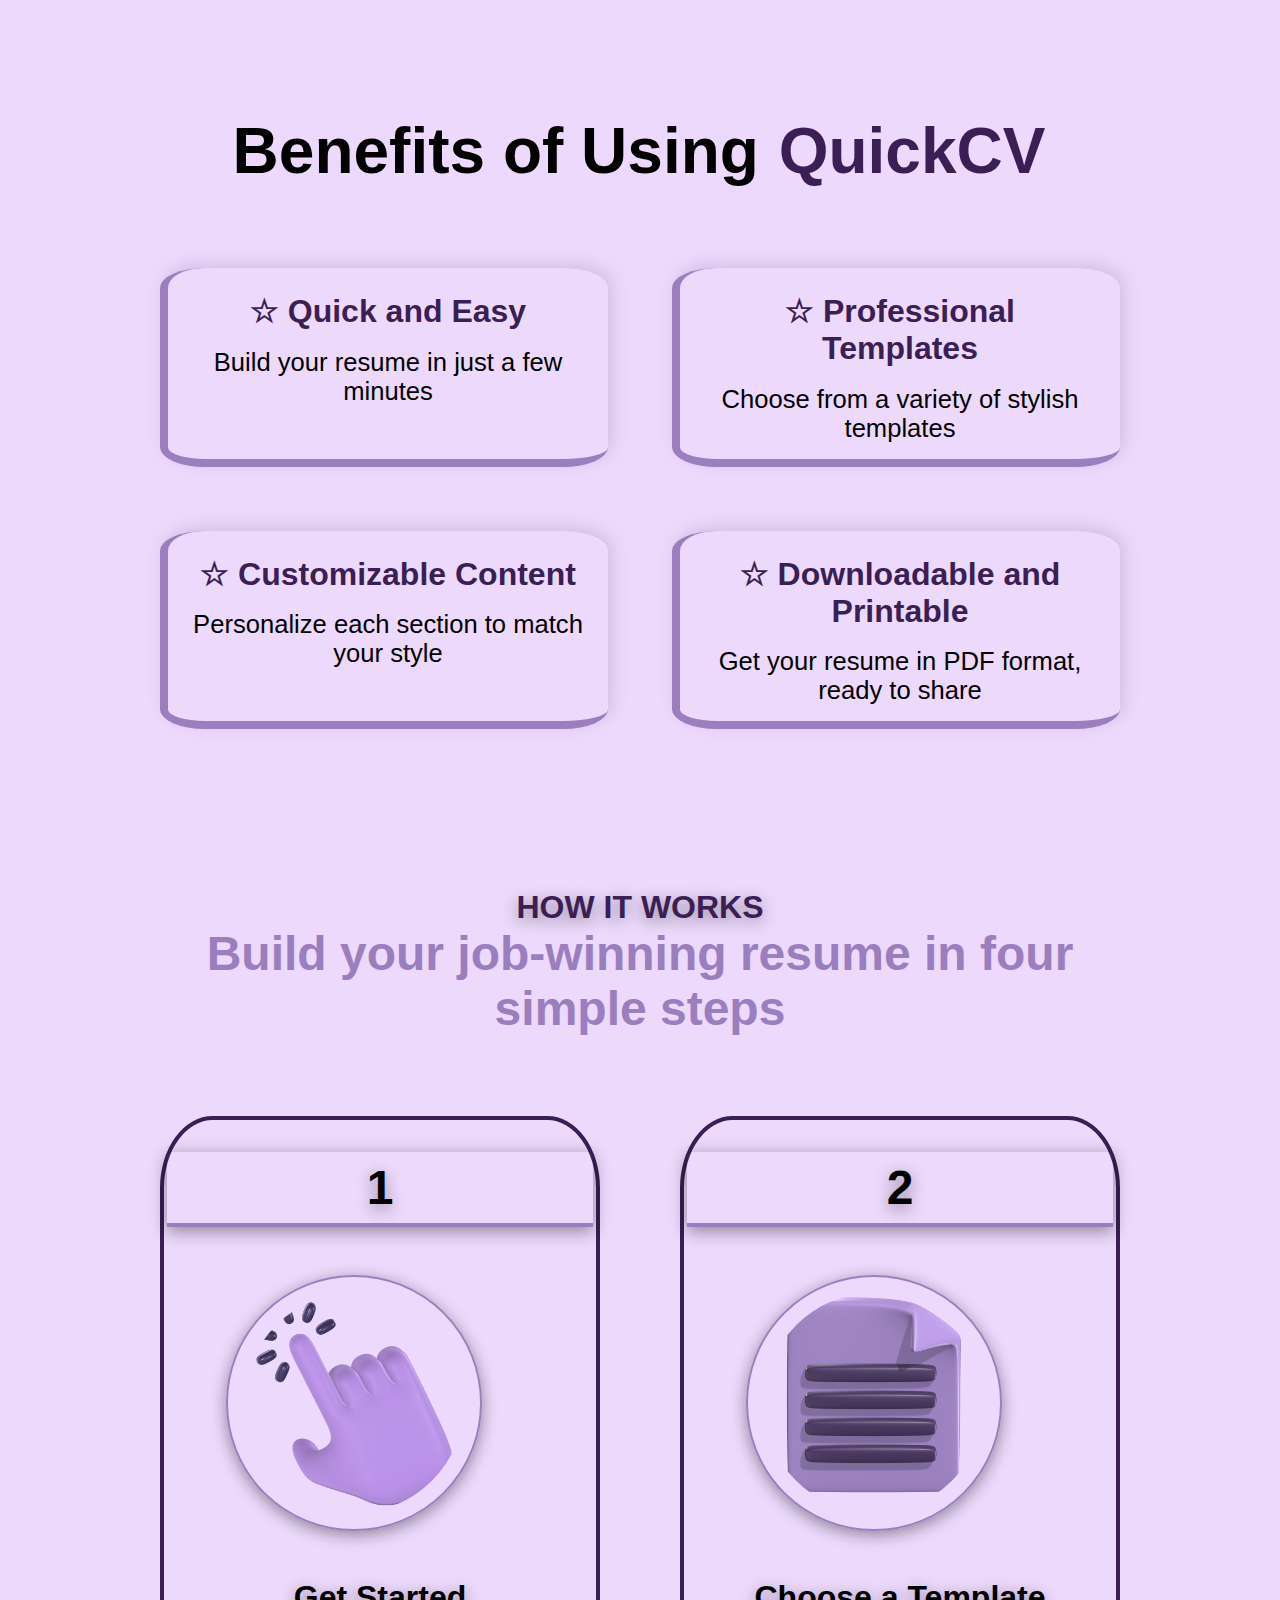
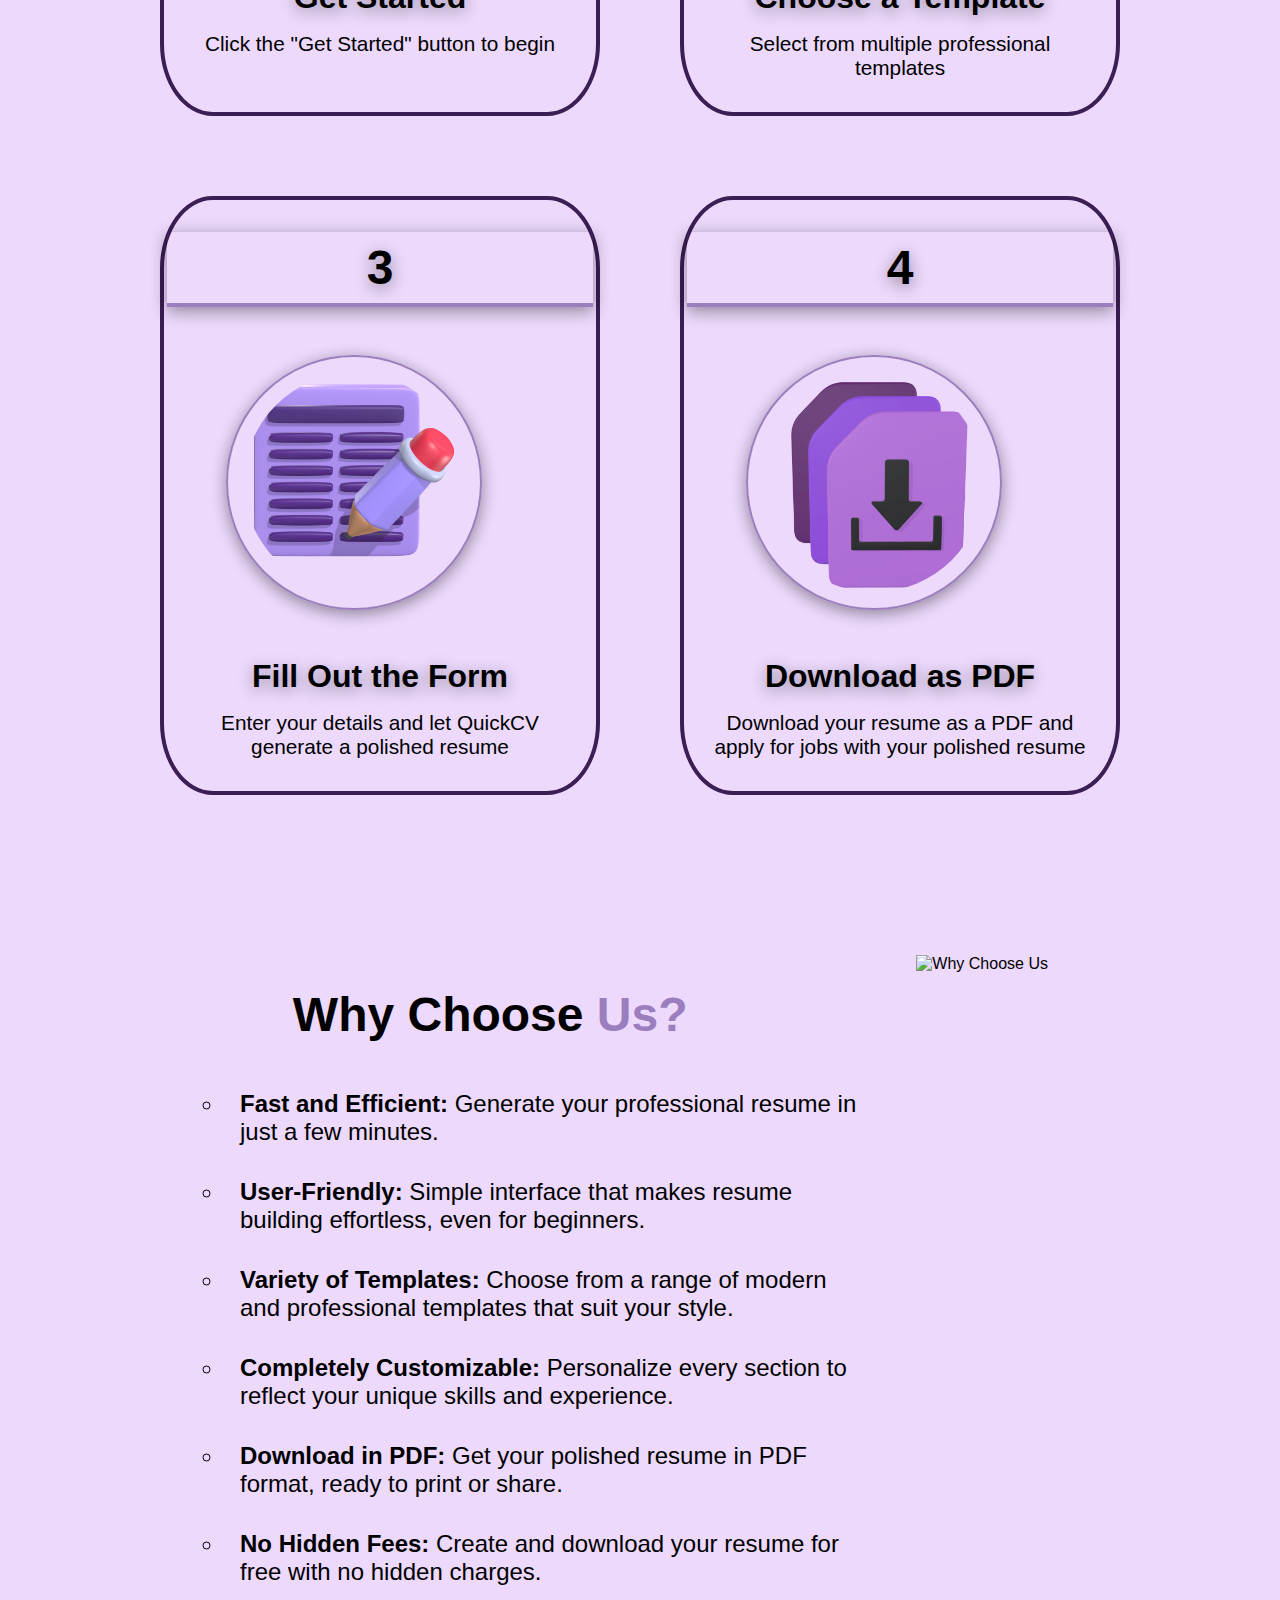
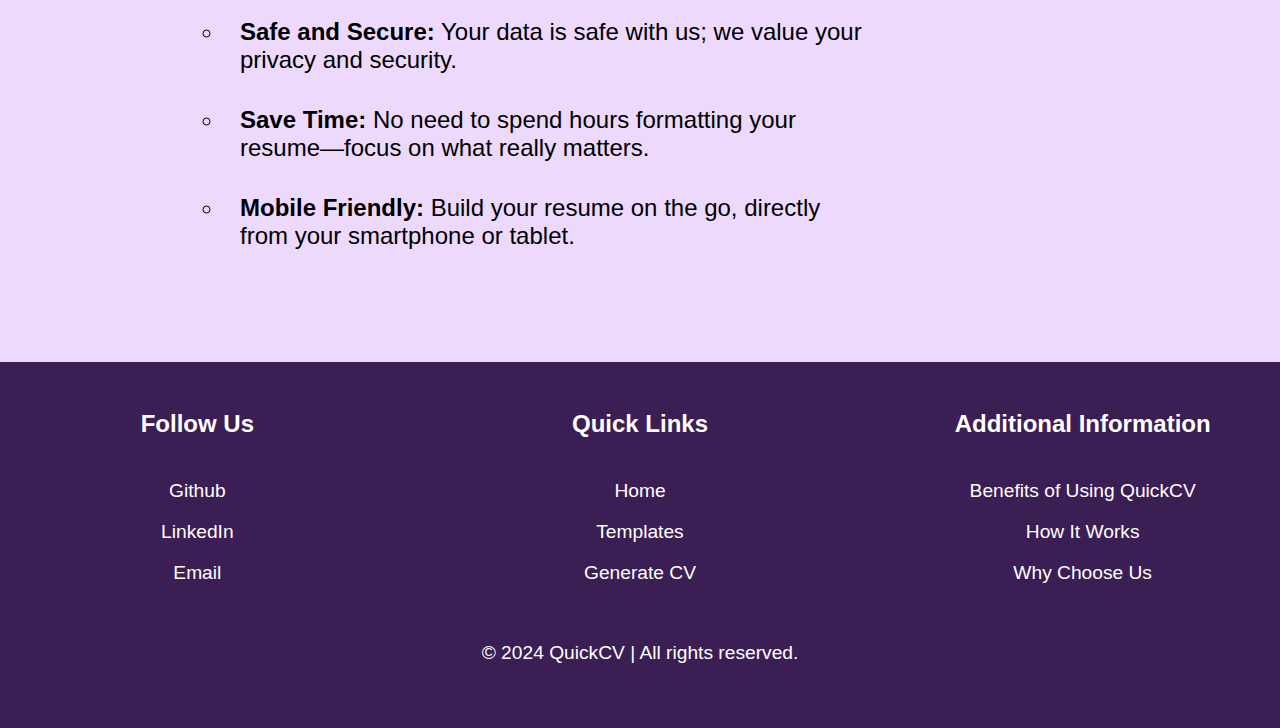
==== commit cfaf7887: "some changes" ====
--- a/index.html
+++ b/index.html
@@ -11,11 +11,18 @@
         <div class="resume-icon"></div>
         <h2 class="resume-icon-text"><span>Quick</span>CV</h2>
         <nav>
-            <ul>
-                <li><a href="index.html">Home</a></li>
-                <li><a href="templates.html">Templates</a></li>
-                <li><a href="cvGenerator.html">Generate CV</a></li>
-            </ul>
+            <div class="hamburger">
+                <div></div>
+                <div></div>
+                <div></div>
+            </div>
+            <div>
+                <ul>
+                    <li><a href="index.html">Home</a></li>
+                    <li><a href="templates.html">Templates</a></li>
+                    <li><a href="cvGenerator.html">Generate CV</a></li>
+                </ul>
+            </div>
         </nav>
     </header>
 
--- a/main.css
+++ b/main.css
@@ -79,6 +79,23 @@
     color: var(--secandory-color);
 }
 
+.hamburger {
+    display: none;
+    cursor: pointer;
+    padding: 0 3rem;
+    padding-top: 4rem;
+
+}
+
+.hamburger div {
+    width: 25px;
+    height: 3px;
+    background-color: var(--primary-color);
+    margin: 5px;
+    transition: 0.4s;
+}
+
+
 nav ul {
     display: flex;
     flex-direction: row;
@@ -160,7 +177,7 @@
 }
 
 .benefits-section img {
-    width: 800px;
+    width: 40rem;
     border-radius: 3%;
     opacity: 80%;
 }
@@ -336,7 +353,7 @@
 }
 
 footer ul li {
-    padding: 1rem;
+    padding: 0.6rem;
 }
 
 footer ul li a {
@@ -352,4 +369,91 @@
 
 footer ul li a:hover{
     text-decoration: underline;
+}
+
+@media (max-width:1556px) {
+    .benefits-section {
+        flex-direction: column;
+        justify-content: center;
+        text-align: center;
+    }
+
+    .how-it-works-section ol {
+        grid-template-columns: repeat(3, 1fr);
+    }
+}
+
+@media (max-width:1335px) {
+    .how-it-works-section ol {
+        grid-template-columns: repeat(2, 1fr);
+    }
+
+    footer h3 {
+        font-size: 1.5rem;
+    }
+
+    footer ul li a {
+        font-size: 1.2rem;
+    }
+    
+    .footer-bottom {
+        font-size: 1.2rem;
+    }
+}
+
+@media (max-width:1263px) {
+    .header {
+        gap: 10rem;
+    }
+
+    nav ul {
+        gap: 2.5rem;
+    }
+    nav ul li a {
+        font-size: 20px;
+        font-weight: bold;
+        padding: 30px 0px ;
+        padding-bottom: 0;
+    }
+
+
+
+    .why-choose-us-section {
+        flex-direction: column-reverse;
+        align-items: center;
+        justify-content: center;
+    }
+
+    .why-choose-us-section img {
+        width: 80%;
+    }
+}
+
+@media (max-width: 1065px) {
+    nav ul {
+        display: none; 
+        flex-direction: column;
+        align-items: start;
+        width: 100%;
+        text-align: center;
+    }
+
+    nav ul li {
+        padding: 1rem 0;
+    }
+
+    .hamburger {
+        display: block;
+    }
+
+    .header {
+        flex-direction: row;
+        justify-content: space-between;
+        padding: 1rem;
+    }
+}
+
+nav ul.active {
+    display: flex;
+    flex-direction: column;
 }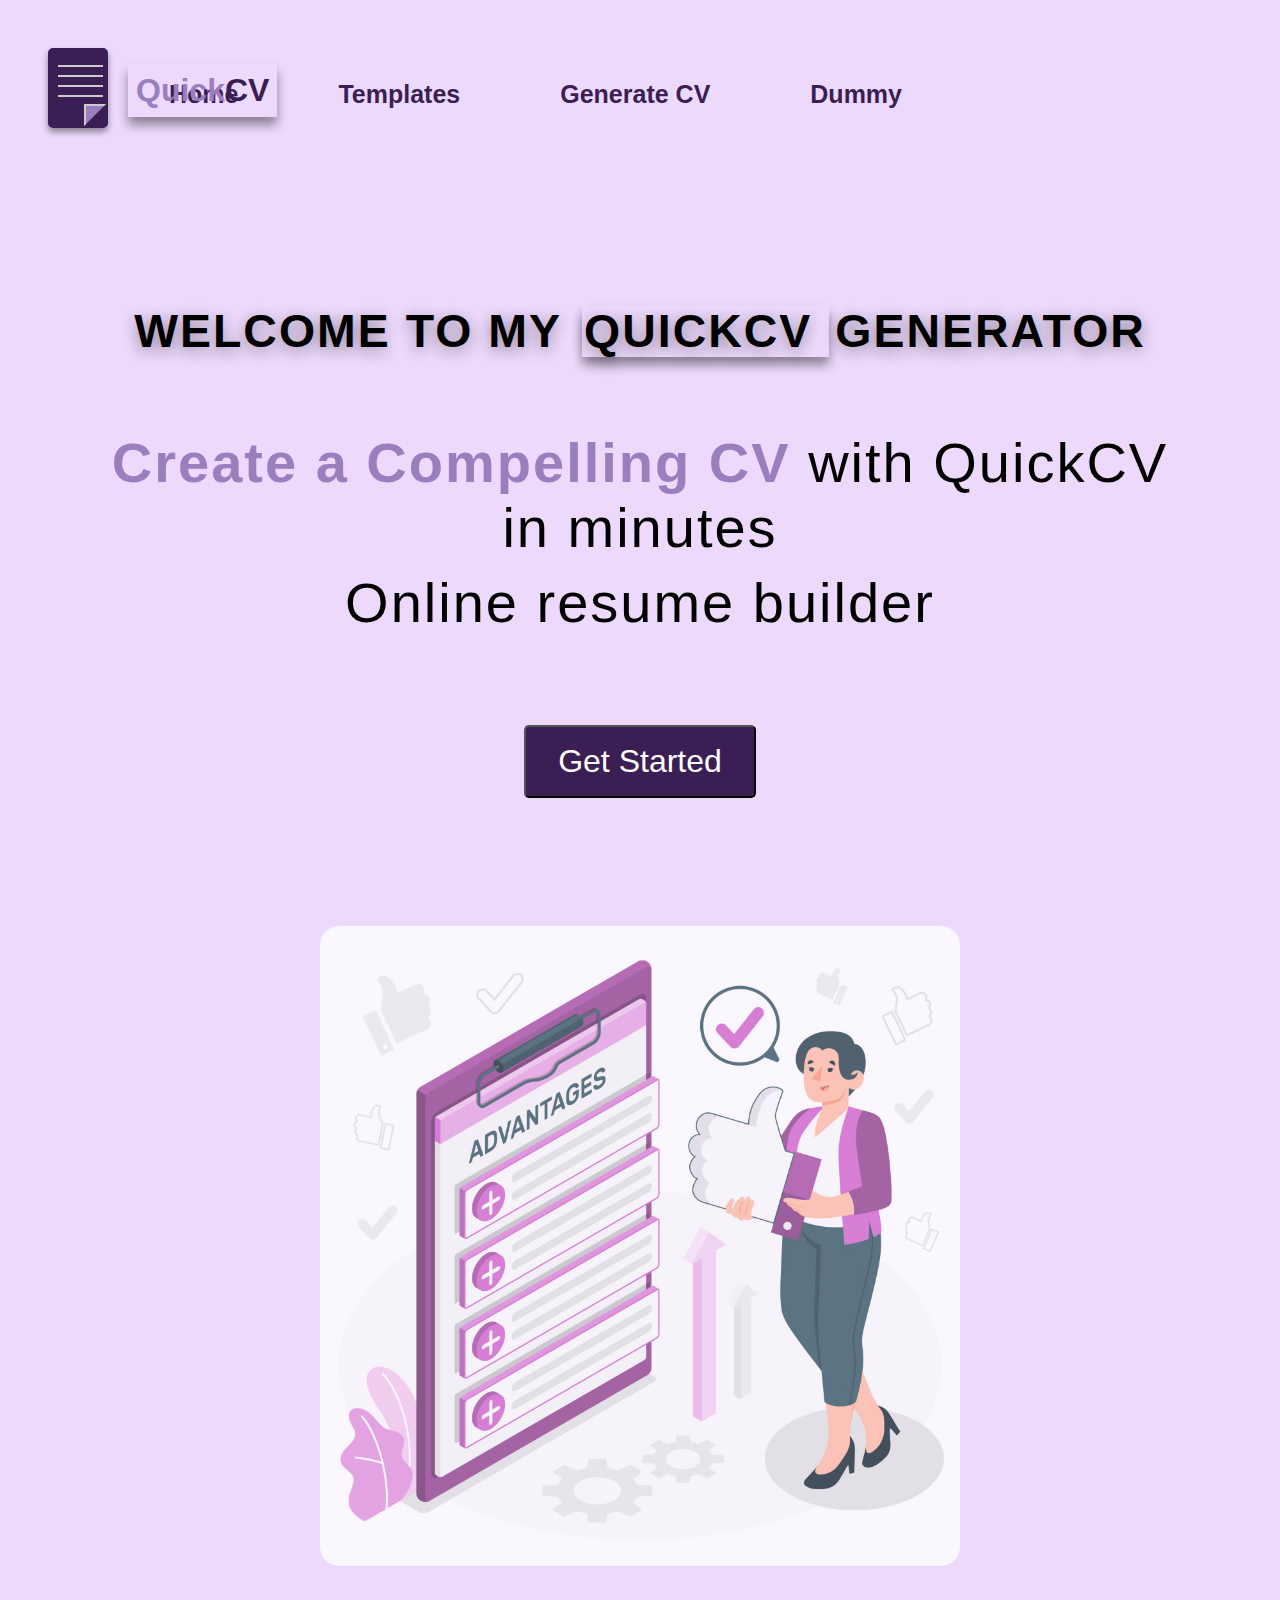
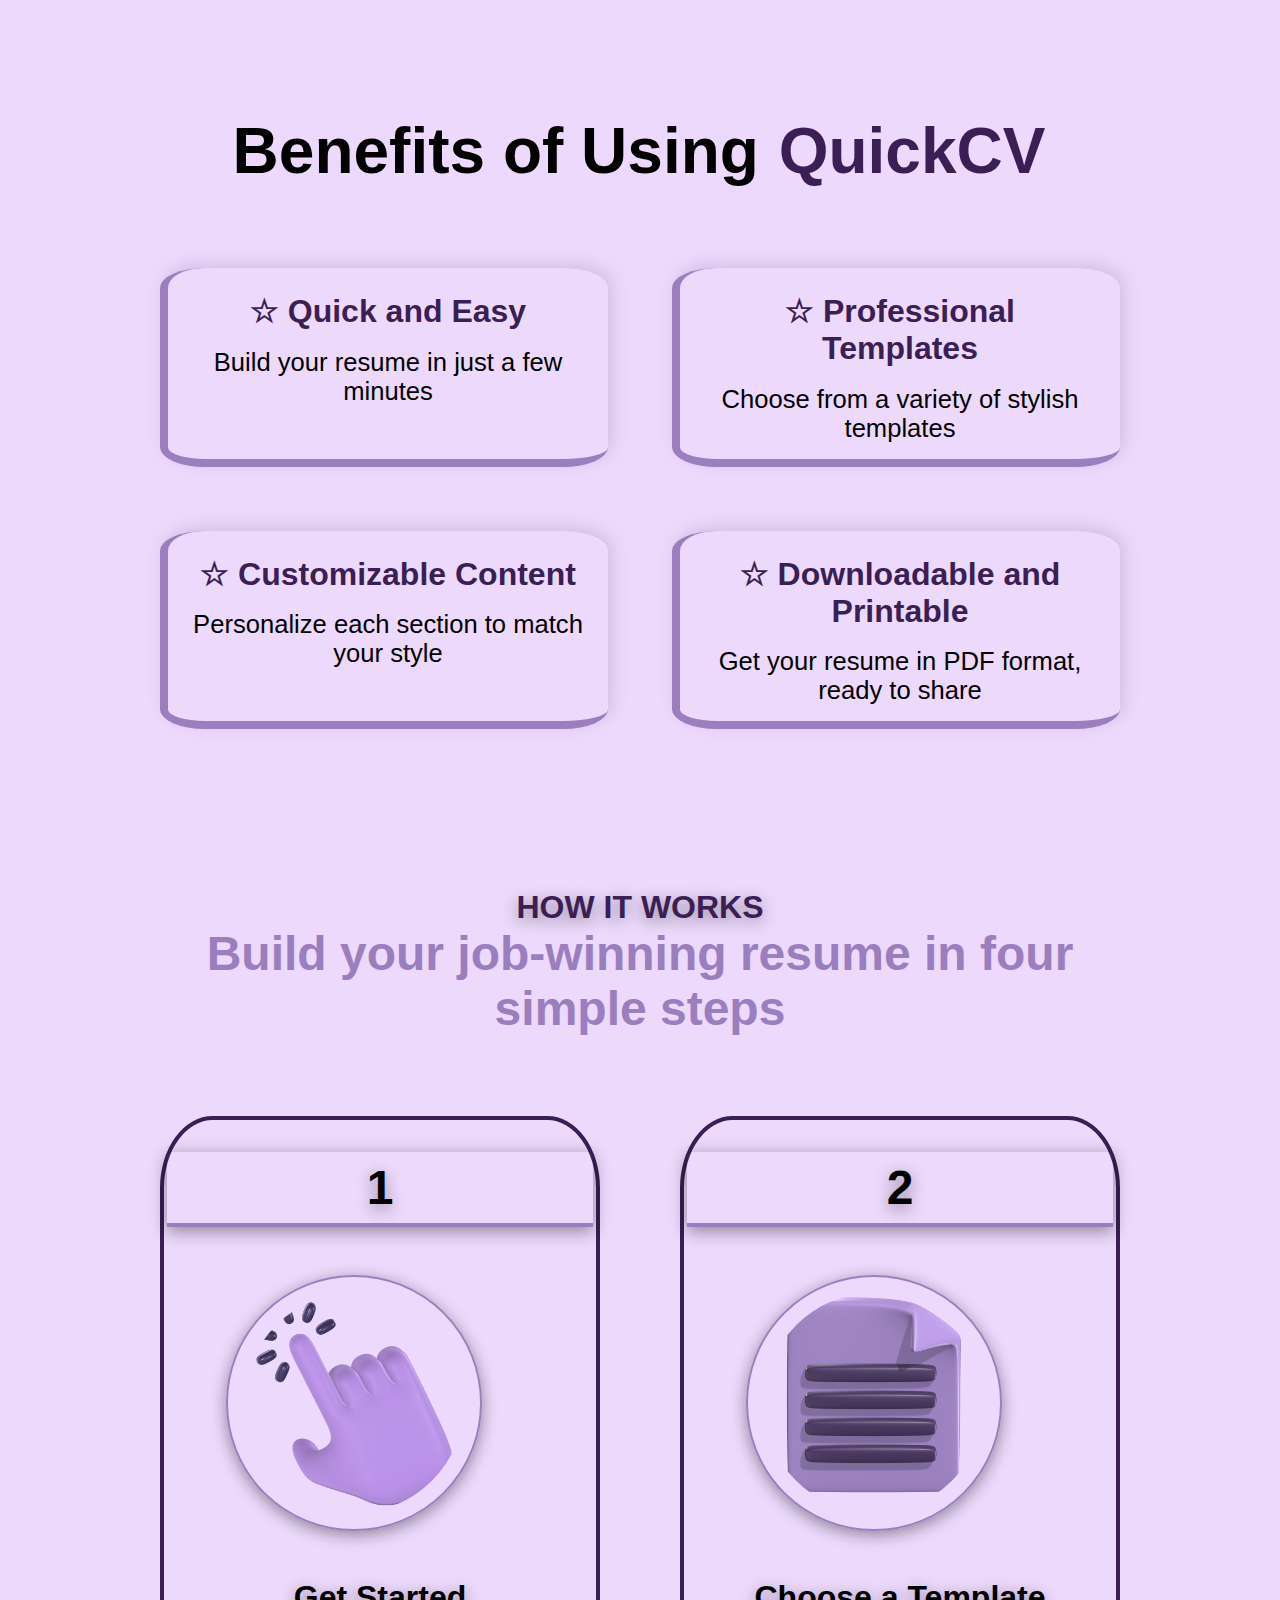
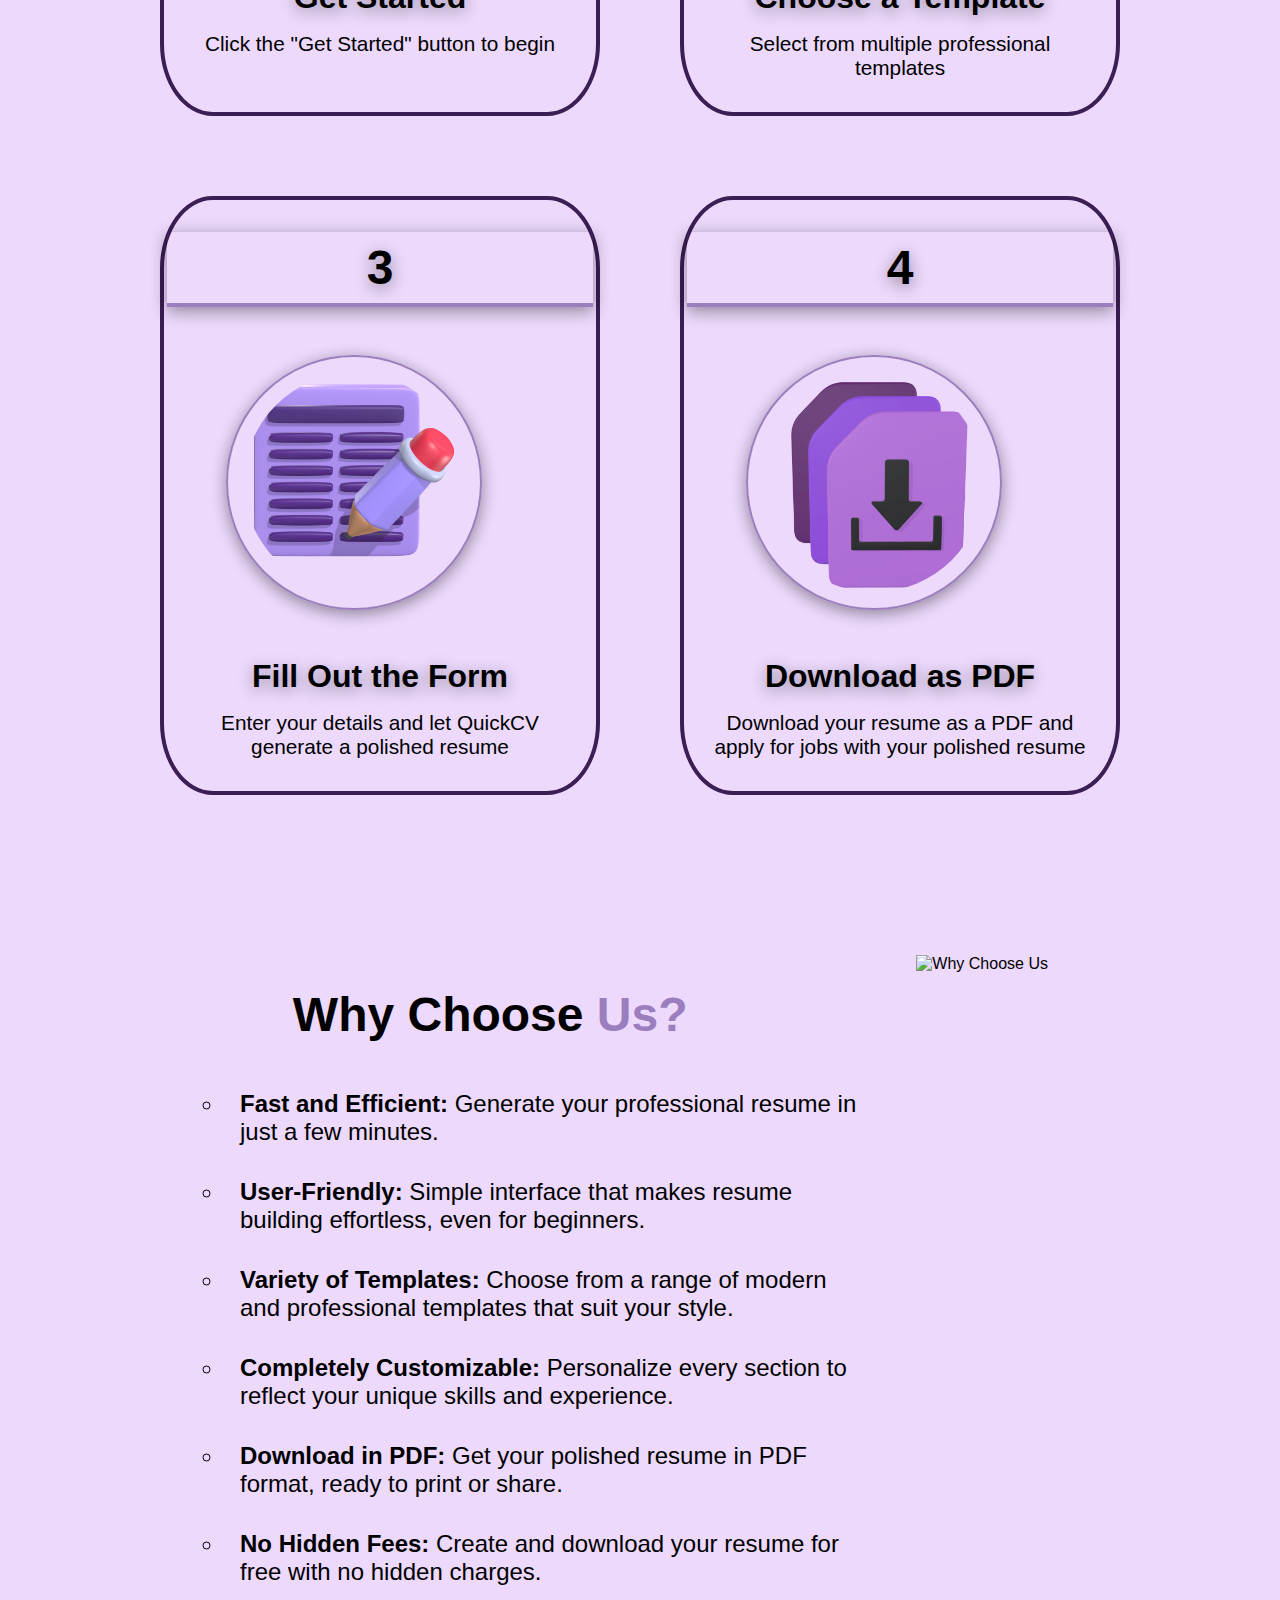
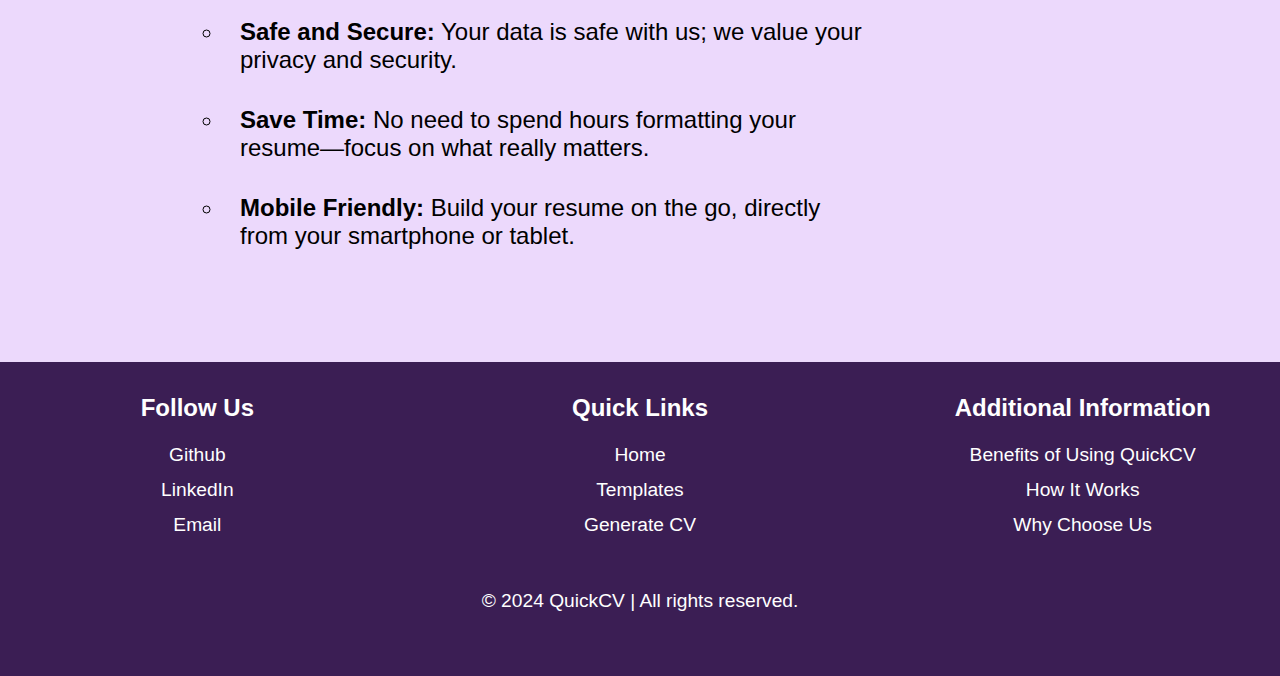
==== commit 3921eb36: "some changes" ====
--- a/index.html
+++ b/index.html
@@ -21,6 +21,7 @@
                     <li><a href="index.html">Home</a></li>
                     <li><a href="templates.html">Templates</a></li>
                     <li><a href="cvGenerator.html">Generate CV</a></li>
+                    <li><a href="dummy.html">Dummy</a></li>
                 </ul>
             </div>
         </nav>
--- a/main.css
+++ b/main.css
@@ -84,7 +84,6 @@
     cursor: pointer;
     padding: 0 3rem;
     padding-top: 4rem;
-
 }
 
 .hamburger div {
@@ -345,7 +344,7 @@
 
 footer h3 {
     font-size: 2rem;
-    padding: 2rem;
+    padding: 1rem;
 }
 
 footer ul {
@@ -353,7 +352,7 @@
 }
 
 footer ul li {
-    padding: 0.6rem;
+    padding: 0.4rem;
 }
 
 footer ul li a {
@@ -416,8 +415,6 @@
         padding-bottom: 0;
     }
 
-
-
     .why-choose-us-section {
         flex-direction: column-reverse;
         align-items: center;
@@ -430,15 +427,23 @@
 }
 
 @media (max-width: 1065px) {
+    .resume-icon {
+        top: 1.5rem;
+        left: 2rem;
+    }
+
+    nav {
+        width: 10rem;
+        margin: 0 2rem;
+    }
+
     nav ul {
         display: none; 
         flex-direction: column;
-        align-items: start;
+        align-items: center;
         width: 100%;
-        text-align: center;
-    }
-
-    nav ul li {
+        text-align: end;
+        gap: 1.5rem;
         padding: 1rem 0;
     }
 
@@ -453,7 +458,27 @@
     }
 }
 
+@media (max-width: 768px) {
+    .footer-container {
+        grid-template-columns: 1fr;
+      }
+}
+
 nav ul.active {
     display: flex;
     flex-direction: column;
+}
+
+@media (max-width: 490px) {
+    .header {
+       margin: 0;
+    }
+
+    .resume-icon {
+        left: -4px;
+    }
+
+    .resume-icon-text {
+        left: 5rem;
+    }
 }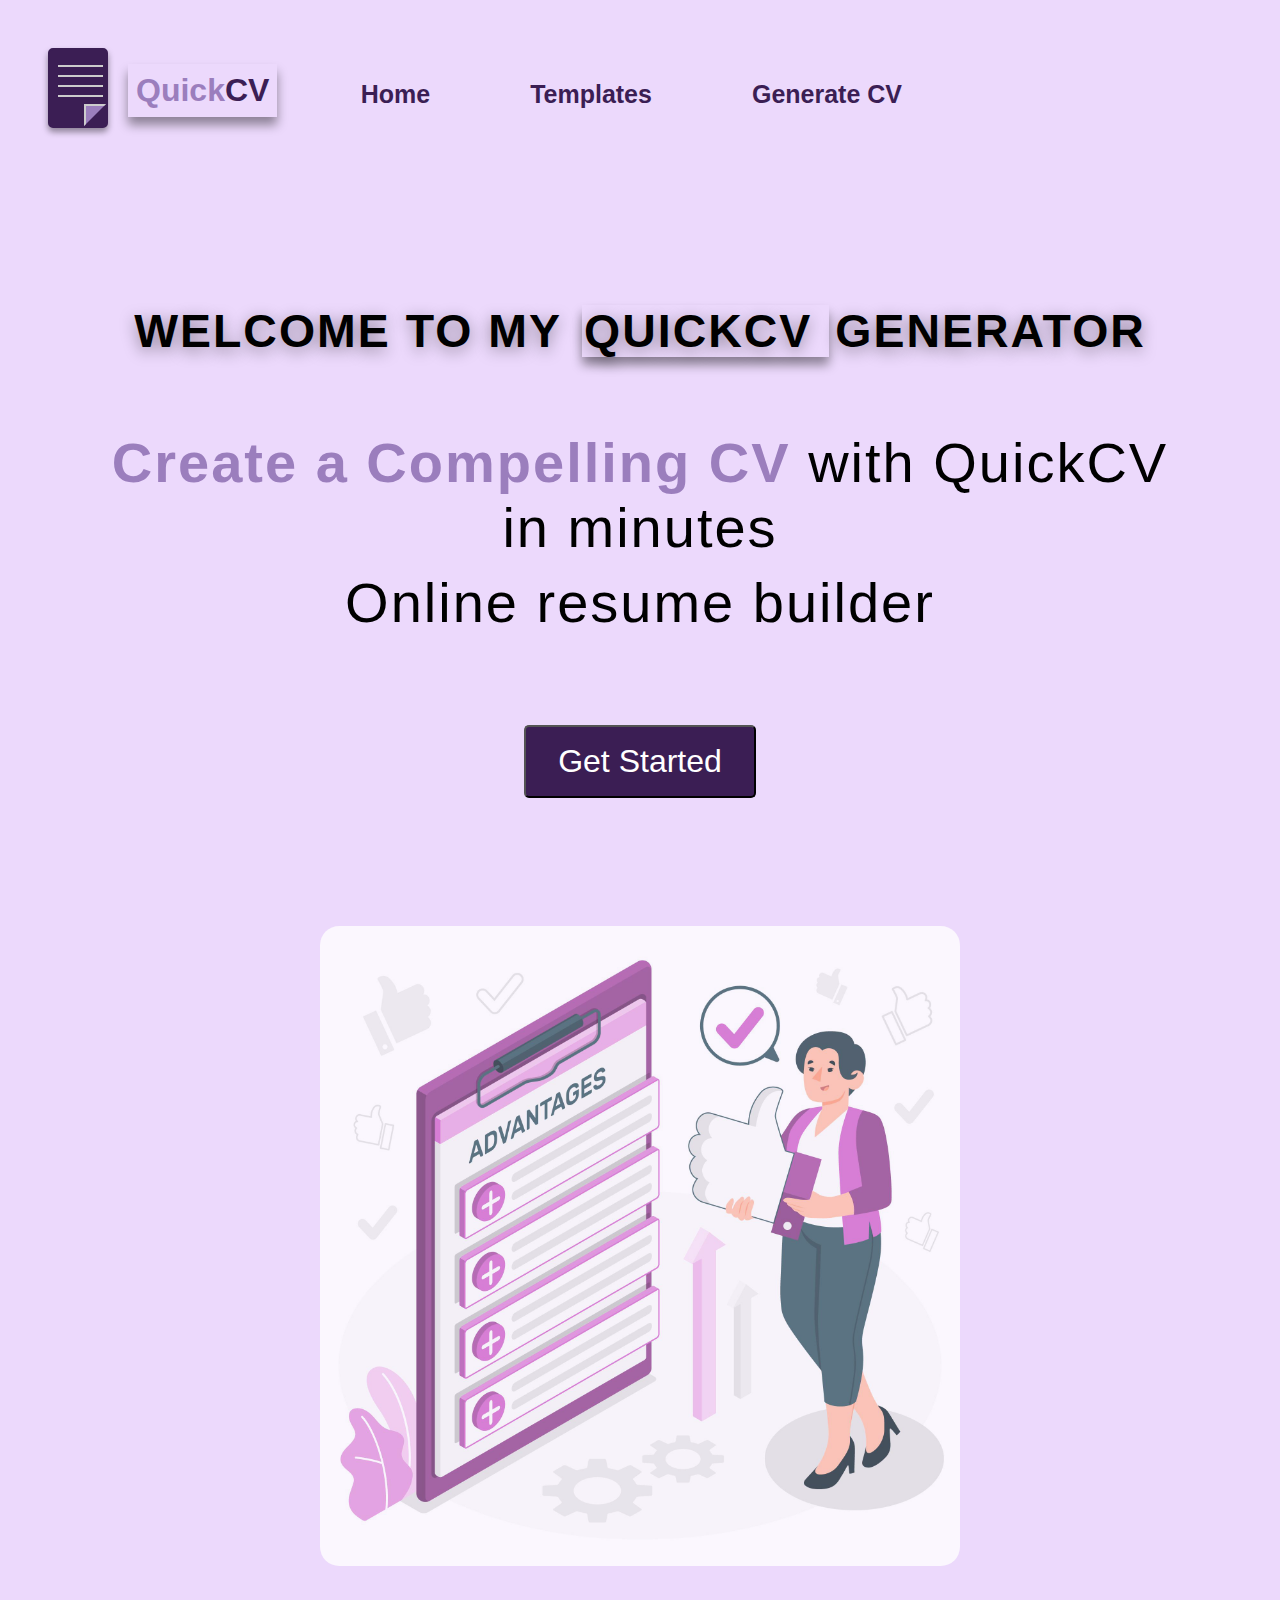
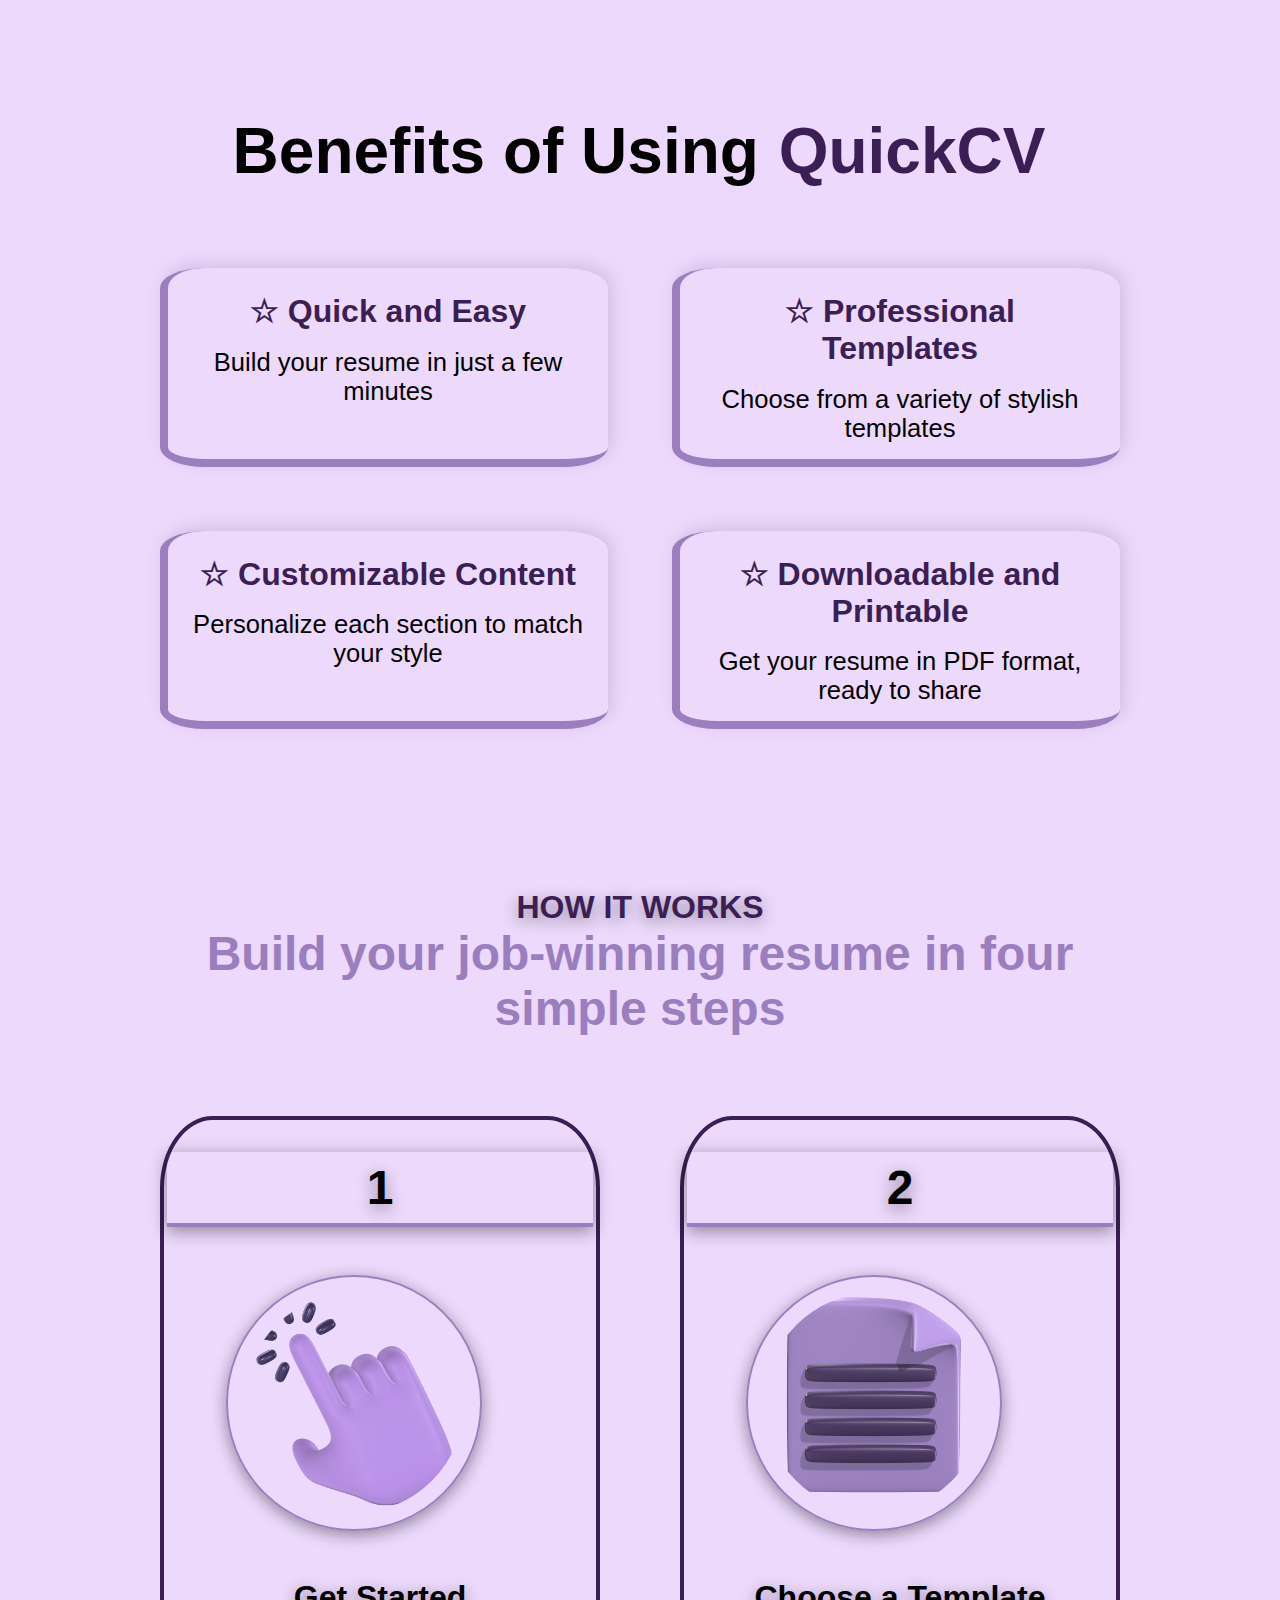
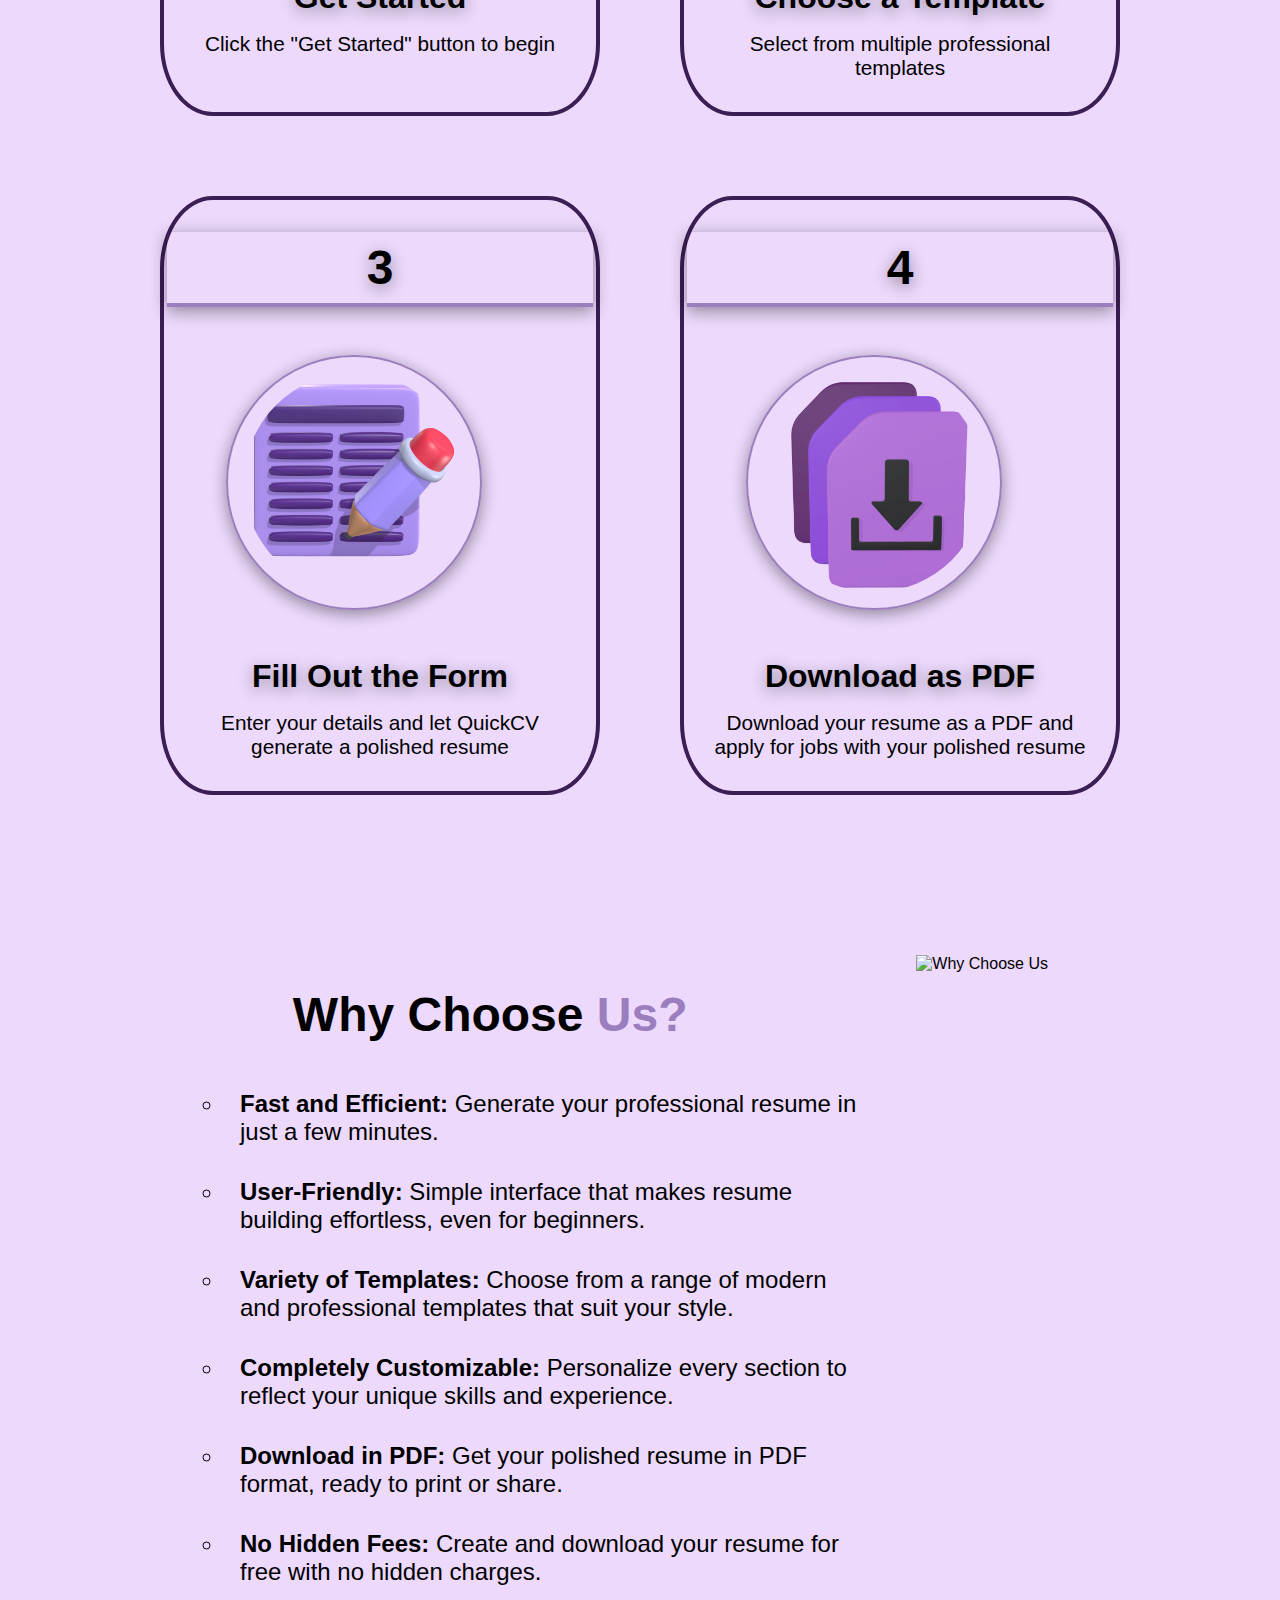
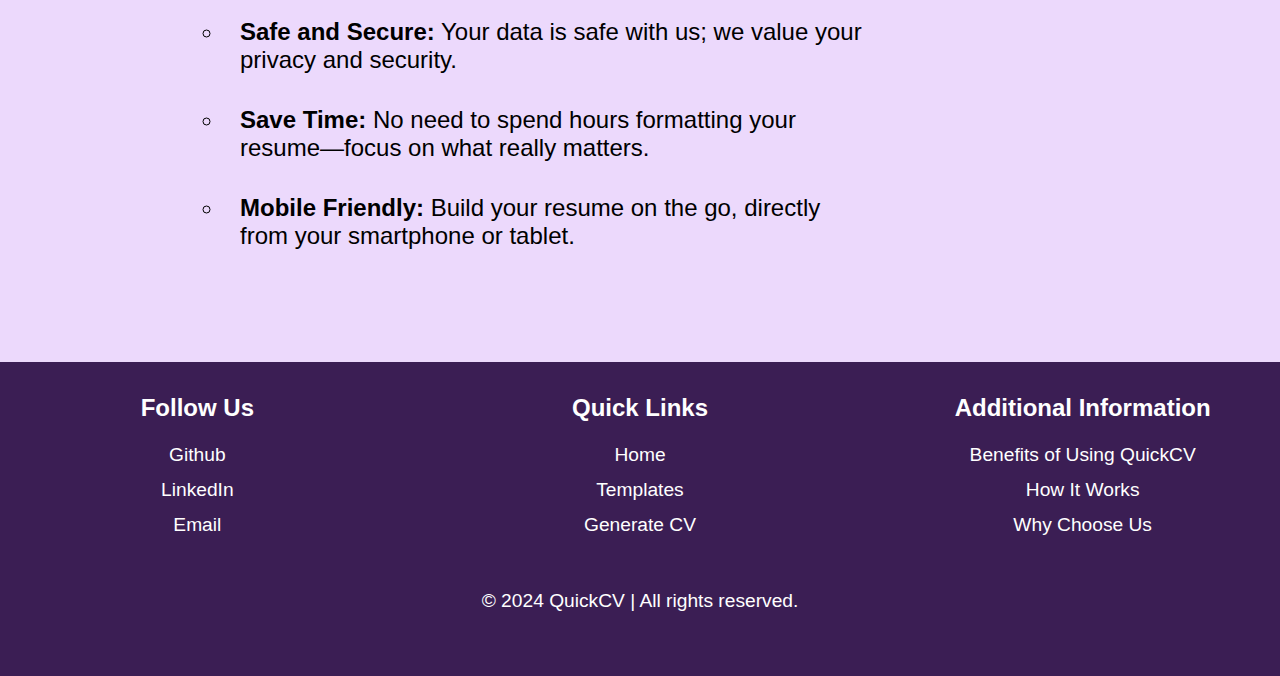
==== commit 8a629136: "some changes" ====
--- a/index.html
+++ b/index.html
@@ -21,7 +21,6 @@
                     <li><a href="index.html">Home</a></li>
                     <li><a href="templates.html">Templates</a></li>
                     <li><a href="cvGenerator.html">Generate CV</a></li>
-                    <li><a href="dummy.html">Dummy</a></li>
                 </ul>
             </div>
         </nav>
--- a/main.css
+++ b/main.css
@@ -458,10 +458,151 @@
     }
 }
 
+@media (max-width:969px) {
+
+    .how-it-works-section ol {
+        grid-template-columns: 1fr;
+    }
+
+    .why-choose-us-section {
+        justify-content: start;
+        align-items: start;
+        margin: 4rem 1rem;
+    }
+
+    .why-choose-us-section h3 {
+        text-align: start;
+        margin: 2rem 1.5rem;
+    }
+    
+    .why-choose-us-section ul {
+        margin-left: 2rem;
+    }
+}
+
 @media (max-width: 768px) {
     .footer-container {
         grid-template-columns: 1fr;
       }
+
+      .welcome-section {
+        padding: 6rem 2rem;
+        font-size: 2.5rem;
+    }
+    
+    .welcome-section p {
+        font-size: 2.5rem;
+    }
+    
+    button a {
+        font-size: 1.5rem;
+    }
+
+    .benefits-section {
+        margin: 2rem 2rem;
+        gap: 5rem;
+    }
+    
+    .benefits-section img {
+        width: 30rem;
+    }
+    
+    .benefits-section h3 {
+        font-size: 3rem;
+        padding: 2rem 1rem;
+    }
+    
+    
+    .benefits-section ul {
+        gap: 2rem;
+    }
+    
+    .benefits-section ul li span {
+        font-size: 1.5rem;
+    }
+    
+    .benefits-section ul li {
+        font-size: 1.4rem;
+        padding: 1rem 0.5rem;
+    }
+    
+    
+    .how-it-works-section {
+        margin: 8rem 3rem;
+        text-align: center;
+    }
+    
+    .how-it-works-section h3 {
+        font-size: 1.6rem;
+        padding: 0 1rem;
+    }
+    
+    .how-it-works-section h4 {
+        font-size: 2.5rem;
+        padding: 0 1rem;
+    }
+
+    .how-it-works-section ol li h5 {
+        font-size: 2rem;
+    }
+
+    .why-choose-us-section h3 {
+        font-size: 2.7rem;
+        text-align: center;
+    }
+}
+
+@media (max-width:555px) {
+    .benefits-section img {
+        width: 20rem;
+    }
+
+    .welcome-section {
+        padding: 6rem 1rem;
+        font-size: 2rem;
+    }
+    
+    .welcome-section p {
+        font-size: 2rem;
+    }
+    
+    button a {
+        font-size: 1.2rem;
+    }
+
+    .benefits-section {
+        margin: 2rem 4rem;
+        gap: 4rem;
+    }
+    
+    .benefits-section h3 {
+        font-size: 2rem;
+        padding: 2rem 1rem;
+    }
+    
+    
+    .benefits-section ul {
+        gap: 2rem;
+        grid-template-columns: 1fr;
+    }
+    
+    .how-it-works-section {
+        margin: 8rem 2rem;
+    }
+    
+    .how-it-works-section h3 {
+        font-size: 1.4rem;
+    }
+    
+    .how-it-works-section h4 {
+        font-size: 2rem;
+        padding: 0 1rem;
+    }
+
+    .why-choose-us-section h3 {
+        font-size: 2rem;
+        text-align: center;
+    }
 }
 
 nav ul.active {
@@ -481,4 +622,13 @@
     .resume-icon-text {
         left: 5rem;
     }
+
+    .benefits-section {
+        margin: 2rem 1rem;
+        gap: 5rem;
+    }
+    
+    .benefits-section img {
+        width: 20rem;
+    }
 }